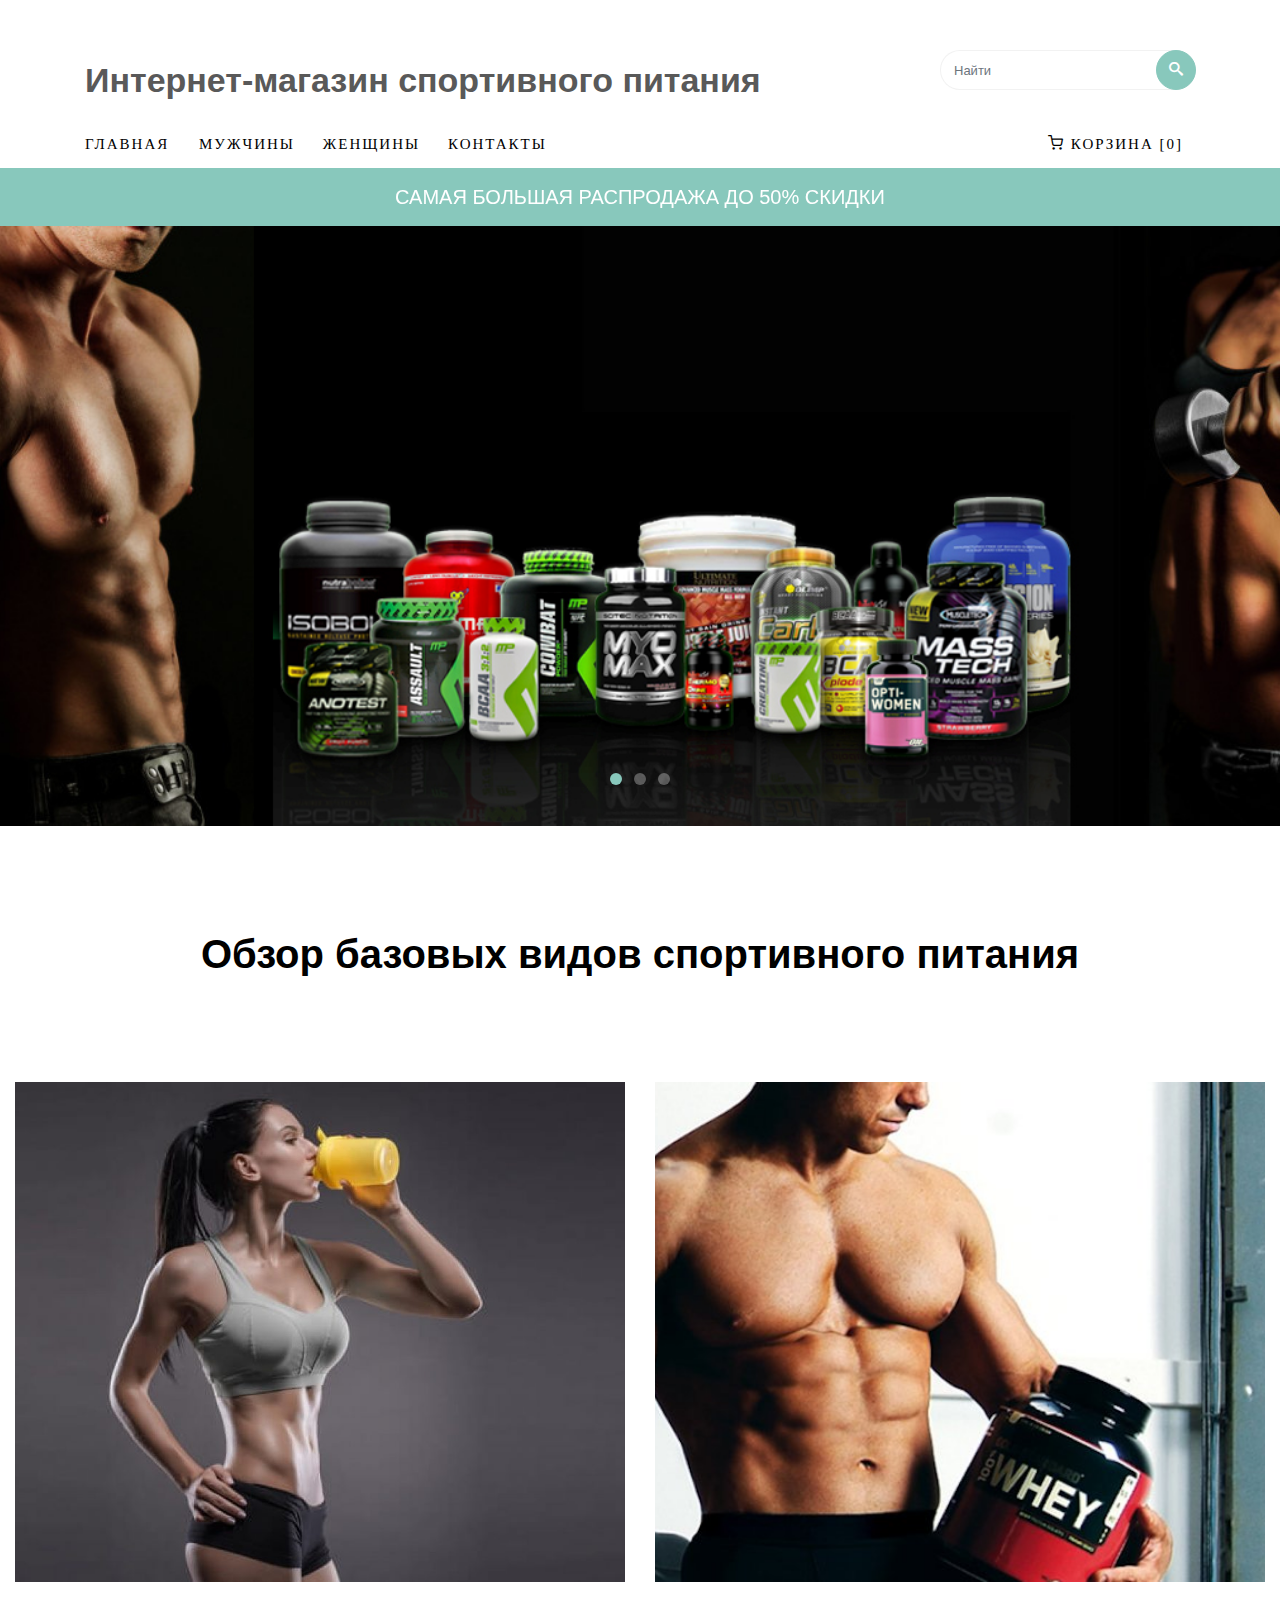
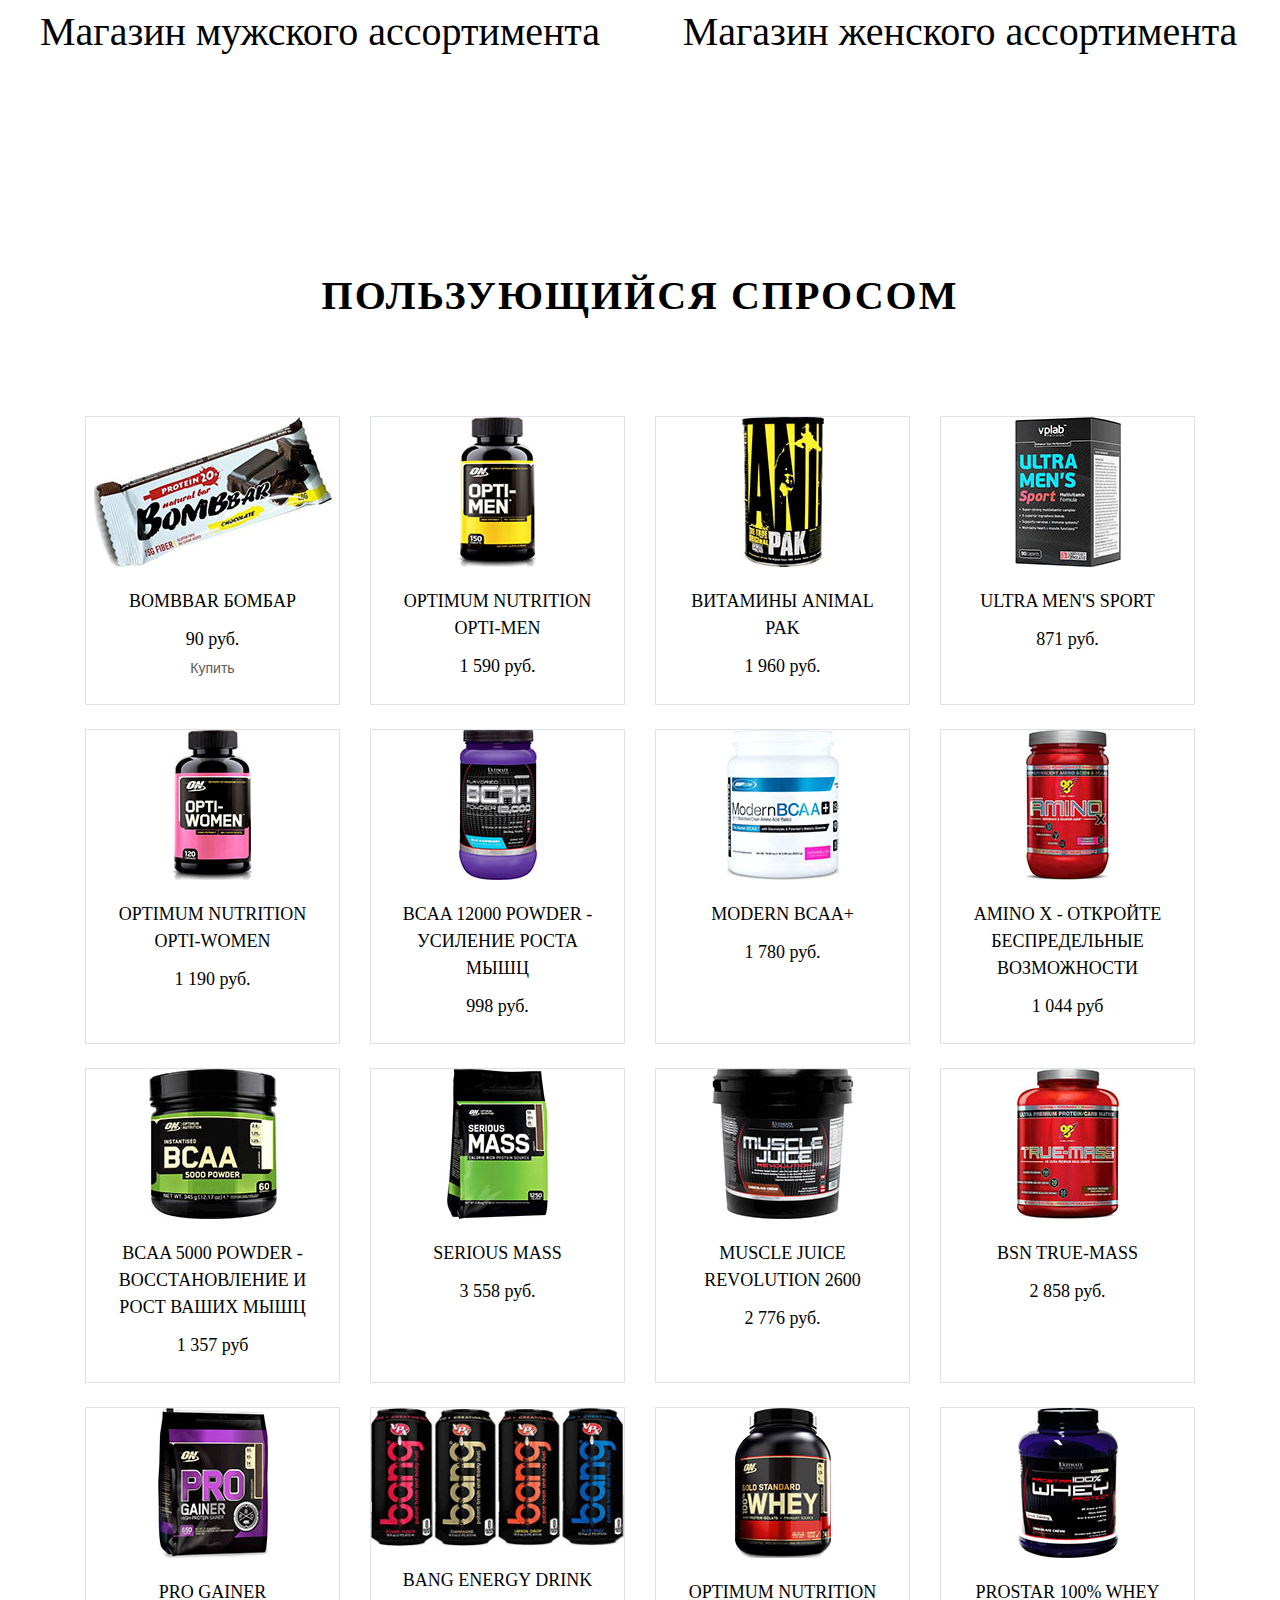
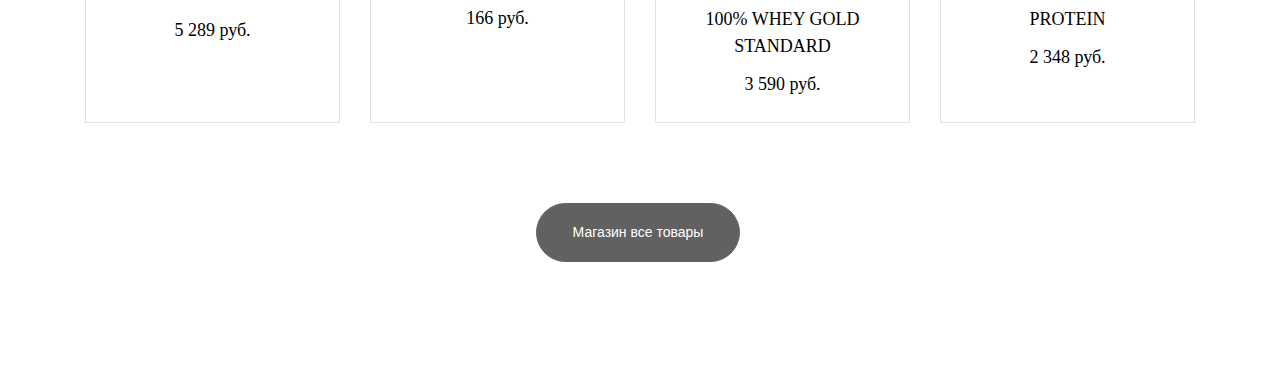
==== index.html @ 74a3503a "update2" ====
<!DOCTYPE HTML>
<html>
	<head>
	<title>Интернет-магазин спортивного питания</title>
   <meta charset="utf-8">
   <meta name="viewport" content="width=device-width, initial-scale=1, shrink-to-fit=no">
<link href="https://fonts.googleapis.com/css?family=Ubuntu:400,700&subset=latin,cyrillic-ext" rel="stylesheet" type="text/css">
	
	<!-- Animate.css -->
	<link rel="stylesheet" href="css/animate.css">
	<!-- Icomoon Icon Fonts-->
	<link rel="stylesheet" href="css/icomoon.css">
	<!-- Ion Icon Fonts-->
	<link rel="stylesheet" href="css/ionicons.min.css">
	<!-- Bootstrap  -->
	<link rel="stylesheet" href="css/bootstrap.min.css">

	<!-- Magnific Popup -->
	<link rel="stylesheet" href="css/magnific-popup.css">

	<!-- Flexslider  -->
	<link rel="stylesheet" href="css/flexslider.css">

	<!-- Owl Carousel -->
	<link rel="stylesheet" href="css/owl.carousel.min.css">
	<link rel="stylesheet" href="css/owl.theme.default.min.css">
	
	<!-- Date Picker -->
	<link rel="stylesheet" href="css/bootstrap-datepicker.css">
	<!-- Flaticons  -->
	<link rel="stylesheet" href="fonts/flaticon/font/flaticon.css">

	<!-- Theme style  -->
	<link rel="stylesheet" href="css/style.css">

	</head>
	<body>
	




	
	<div class="colorlib-loader"></div>

	<div id="page">
		<nav class="colorlib-nav" role="navigation">
			<div class="top-menu">
				<div class="container">
					<div class="row">
						<div class="col-sm-7 col-md-9">
							<div id="colorlib-logo"><a href="index.html">Интернет-магазин спортивного питания</a></div>
						</div>
						<div class="col-sm-5 col-md-3">
			            <form action="#" class="search-wrap">
			               <div class="form-group">
			                  <input type="search" class="form-control search" placeholder="Найти">
			                  <button class="btn btn-primary submit-search text-center" type="submit"><i class="icon-search"></i></button>
			               </div>
			            </form>
			         </div>
		         </div>
					<div class="row">
						<div class="col-sm-12 text-left menu-1">
							<ul>
								<li class="active">
								<li class="has-dropdown">
									
									<a href="index.html">Главная</a>
									<ul class="dropdown">
										<li><a href="product-detail.html">Деталь продукта</a></li>
										<li><a href="cart.html">Корзина</a></li>
										<li><a href="checkout.html">Оформить покупку</a></li>
										<li><a href="order-complete.html">Полный заказ</a></li>
										<li><a href="add-to-wishlist.html">Список желаний</a></li>
									</ul>
								</li>
								<li><a href="men.html">Мужчины</a></li>
								<li><a href="women.html">Женщины</a></li>
								<li><a href="contact.html">Контакты</a></li>
								<li class="cart"><a href="cart.html"><i class="icon-shopping-cart"></i> Корзина [0]</a></li>
							</ul>
						</div>
					</div>
				</div>
			</div>
			<div class="sale">
				<div class="container">
					<div class="row">
						<div class="col-sm-8 offset-sm-2 text-center">
							<div class="row">
								<div class="owl-carousel2">
									<div class="item">
										<div class="col">
											<h3><a href="#">Самая большая распродажа до 50% скидки</a></h3>
										</div>
									</div>
									<div class="item">
										<div class="col">
											<h3><a href="#">На брэндовые товары 30% скидки</a></h3>
										</div>
									</div>
								</div>
							</div>
						</div>
					</div>
				</div>
			</div>
		</nav>
		<aside id="colorlib-hero">
			<div class="flexslider">
				<ul class="slides">
			   	<li style="background-image: url(photo/3.jpg);">
			   		<div class="overlay"></div>
			   		<div class="container-fluid">
			   			<div class="row">
				   			<div class="col-sm-6 offset-sm-3 text-center slider-text">
				   				<div class="slider-text-inner">
				   					<div class="desc">
					   					<h1 class="head-1">ДЛЯ МУЖЧИН</h1>
					   					<h2 class="head-2">Протеины</h2>
					   					<h2 class="head-3"></h2>
					   					<p class="category"><span></span></p>
					   					<p><a href="#" class="btn btn-primary">Магазин питания</a></p>
				   					</div>
				   				</div>
				   			</div>
				   		</div>
			   		</div>
			   	</li>
			   	<li style="background-image: url(photo/4.jpg);">
			   		<div class="overlay"></div>
			   		<div class="container-fluid">
			   			<div class="row">
				   			<div class="col-sm-6 offset-sm-3 text-center slider-text">
				   				<div class="slider-text-inner">
				   					<div class="desc">
					   					<h1 class="head-1">Огромная</h1>
					   					<h2 class="head-2">Распродажа</h2>
					   					<h2 class="head-3"><strong class="font-weight-bold">50%</strong> Скидка</h2>
					   					<p class="category"><span>Большая распродажа</span></p>
					   					<p><a href="#" class="btn btn-primary">Магазин питания</a></p>
				   					</div>
				   				</div>
				   			</div>
				   		</div>
			   		</div>
			   	</li>
			   	<li style="background-image: url(photo/5.jpg);">
			   		<div class="overlay"></div>
			   		<div class="container-fluid">
			   			<div class="row">
				   			<div class="col-sm-6 offset-sm-3 text-center slider-text">
				   				<div class="slider-text-inner">
				   					<div class="desc">
					   					<h1 class="head-1">Новое</h1>
					   					<h2 class="head-2">Прибытие</h2>
					   					<h2 class="head-3">До <strong class="font-weight-bold">30%</strong> Скидка</h2>
					   					<p class="category"><span>Новые протеины для мужчин</span></p>
					   					<p><a href="#" class="btn btn-primary">Магазин питания</a></p>
				   					</div>
				   				</div>
				   			</div>
				   		</div>
			   		</div>
			   	</li>
			  	</ul>
		  	</div>
		</aside>
		<div class="colorlib-intro">
			<div class="container">
				<div class="row">
					<div class="col-sm-12 text-center">
						<h2 class="intro">Обзор базовых видов спортивного питания</h2>
					</div>
				</div>
			</div>
		</div>
		<div class="colorlib-product">
			<div class="container-fluid">
				<div class="row">
					<div class="col-sm-6 text-center">
						<div class="featured">
							<a href="#" class="featured-img" style="background-image: url(photo/6.jpg);"></a>
							<div class="desc">
								<h2><a href="#">Магазин мужского ассортимента</a></h2>
							</div>
						</div>
					</div>
					<div class="col-sm-6 text-center">
						<div class="featured">
							<a href="#" class="featured-img" style="background-image: url(photo/7.jpg);"></a>
							<div class="desc">
								<h2><a href="#">Магазин женского ассортимента</a></h2>
							</div>
						</div>
					</div>
				</div>
			</div>
		</div>

		<div class="colorlib-product">
			<div class="container">
				<div class="row">
					<div class="col-sm-8 offset-sm-2 text-center colorlib-heading">
						<h2>Пользующийся спросом</h2>
					</div>
				</div>
				<div class="row row-pb-md">
					<div class="col-lg-3 mb-4 text-center">
						<div class="product-entry border">
							<a href="#" class="prod-img">
								<img src="photo/8.jpg" class="img-fluid" alt="Free html5 bootstrap 4 template">
							</a>
							<div class="desc">
								
								<h2><a href="#">Bombbar Бомбар</a></h2>
								<span class="price">90 руб.</span>
								<a class="btn-ens-action btn-ens-style" data-rel="e3fc576f121765">Купить</a>
							</div>
						</div>
					</div>
					<div class="col-lg-3 mb-4 text-center">
						<div class="product-entry border">
							<a href="#" class="prod-img">
								<img src="photo/9.jpg" class="img-fluid" alt="Free html5 bootstrap 4 template">
							</a>
							<div class="desc">
								<h2><a href="#">Optimum Nutrition Opti-Men</a></h2>
								<span class="price">1 590 руб.</span>
							</div>
						</div>
					</div>
					<div class="col-lg-3 mb-4 text-center">
						<div class="product-entry border">
							<a href="#" class="prod-img">
								<img src="photo/10.jpg" class="img-fluid" alt="Free html5 bootstrap 4 template">
							</a>
							<div class="desc">
								<h2><a href="#">Витамины Animal Pak</a></h2>
								<span class="price"> 1 960 руб.</span>
							</div>
						</div>
					</div>
					<div class="col-lg-3 mb-4 text-center">
						<div class="product-entry border">
							<a href="#" class="prod-img">
								<img src="photo/11.jpg" class="img-fluid" alt="Free html5 bootstrap 4 template">
							</a>
							<div class="desc">
								<h2><a href="#">Ultra Men's Sport</a></h2>
								<span class="price"> 871 руб.</span>
							</div>
						</div>
					</div>
					<div class="w-100"></div>
					<div class="col-lg-3 mb-4 text-center">
						<div class="product-entry border">
							<a href="#" class="prod-img">
								<img src="photo/12.jpg" class="img-fluid" alt="Free html5 bootstrap 4 template">
							</a>
							<div class="desc">
								<h2><a href="#">Optimum Nutrition Opti-Women</a></h2>
								<span class="price">1 190 руб.</span>
							</div>
						</div>
					</div>
					<div class="col-lg-3 mb-4 text-center">
						<div class="product-entry border">
							<a href="#" class="prod-img">
								<img src="photo/13.jpg" class="img-fluid" alt="Free html5 bootstrap 4 template">
							</a>
							<div class="desc">
								<h2><a href="#">BCAA 12000 Powder - усиление роста мышц</a></h2>
								<span class="price">998 руб.</span>
							</div>
						</div>
					</div>
					<div class="col-lg-3 mb-4 text-center">
						<div class="product-entry border">
							<a href="#" class="prod-img">
								<img src="photo/14.jpg" class="img-fluid" alt="Free html5 bootstrap 4 template">
							</a>
							<div class="desc">
								<h2><a href="#">Modern BCAA+</a></h2>
								<span class="price">1 780 руб.</span>
							</div>
						</div>
					</div>
					<div class="col-lg-3 mb-4 text-center">
						<div class="product-entry border">
							<a href="#" class="prod-img">
								<img src="photo/15.jpg" class="img-fluid" alt="Free html5 bootstrap 4 template">
							</a>
							<div class="desc">
								<h2><a href="#">Amino X - откройте беспредельные возможности</a></h2>
								<span class="price">1 044 руб</span>
							</div>
						</div>
					</div>
					<div class="w-100"></div>
					<div class="col-lg-3 mb-4 text-center">
						<div class="product-entry border">
							<a href="#" class="prod-img">
								<img src="photo/16.jpg" class="img-fluid" alt="Free html5 bootstrap 4 template">
							</a>
							<div class="desc">
								<h2><a href="#">BCAA 5000 Powder - восстановление и рост ваших мышц</a></h2>
								<span class="price">1 357 руб</span>
							</div>
						</div>
					</div>
					<div class="col-lg-3 mb-4 text-center">
						<div class="product-entry border">
							<a href="#" class="prod-img">
								<img src="photo/17.jpg" class="img-fluid" alt="Free html5 bootstrap 4 template">
							</a>
							<div class="desc">
								<h2><a href="#">Serious Mass</a></h2>
								<span class="price">3 558 руб.</span>
							</div>
						</div>
					</div>
					<div class="col-lg-3 mb-4 text-center">
						<div class="product-entry border">
							<a href="#" class="prod-img">
								<img src="photo/18.jpg" class="img-fluid" alt="Free html5 bootstrap 4 template">
							</a>
							<div class="desc">
								<h2><a href="#">Muscle Juice Revolution 2600</a></h2>
								<span class="price">2 776 руб.</span>
							</div>
						</div>
					</div>
					<div class="col-lg-3 mb-4 text-center">
						<div class="product-entry border">
							<a href="#" class="prod-img">
								<img src="photo/19.jpg" class="img-fluid" alt="Free html5 bootstrap 4 template">
							</a>
							<div class="desc">
								<h2><a href="#">BSN True-Mass</a></h2>
								<span class="price">2 858 руб.</span>
							</div>
						</div>
					</div>
					<div class="w-100"></div>
					<div class="col-lg-3 mb-4 text-center">
						<div class="product-entry border">
							<a href="#" class="prod-img">
								<img src="photo/20.jpg" class="img-fluid" alt="Free html5 bootstrap 4 template">
							</a>
							<div class="desc">
								<h2><a href="#">Pro Gainer</a></h2>
								<span class="price">5 289 руб.</span>
							</div>
						</div>
					</div>
					<div class="col-lg-3 mb-4 text-center">
						<div class="product-entry border">
							<a href="#" class="prod-img">
								<img src="photo/21.jpg" class="img-fluid" alt="Free html5 bootstrap 4 template">
							</a>
							<div class="desc">
								<h2><a href="#">Bang Energy Drink</a></h2>
								<span class="price">166 руб.</span>
							</div>
						</div>
					</div>
					<div class="col-lg-3 mb-4 text-center">
						<div class="product-entry border">
							<a href="#" class="prod-img">
								<img src="photo/22.jpg" class="img-fluid" alt="Free html5 bootstrap 4 template">
							</a>
							<div class="desc">
								<h2><a href="#">Optimum Nutrition 100% Whey Gold Standard</a></h2>
								<span class="price">3 590 руб.</span>
							</div>
						</div>
					</div>
					<div class="col-lg-3 mb-4 text-center">
						<div class="product-entry border">
							<a href="#" class="prod-img">
								<img src="photo/23.jpg" class="img-fluid" alt="Free html5 bootstrap 4 template">
							</a>
							<div class="desc">
								<h2><a href="#">Prostar 100% Whey Protein</a></h2>
								<span class="price">2 348 руб.</span>
							</div>
						</div>
					</div>
				</div>
				<div class="row">
					<div class="col-md-12 text-center">
						<p><a href="#" class="btn btn-primary btn-lg">Магазин все товары</a></p>
					</div>
				</div>
			</div>
		</div>

	</div>

	<div class="gototop js-top">
		<a href="#" class="js-gotop"><i class="ion-ios-arrow-up"></i></a>
	</div>
		

					<script src="https://code.jquery.com/jquery-1.11.3.min.js"></script>
					<script defer src="https://lk.easynetshop.ru/frontend/v5/ens-e3fc576f.js"></script>
					<link href="https://lk.easynetshop.ru/frontend/v5/ens-e3fc576f.css" rel="stylesheet">	
	
	<!-- jQuery -->
	<script src="js/jquery.min.js"></script>
   <!-- popper -->
   <script src="js/popper.min.js"></script>
   <!-- bootstrap 4.1 -->
   <script src="js/bootstrap.min.js"></script>
   <!-- jQuery easing -->
   <script src="js/jquery.easing.1.3.js"></script>
	<!-- Waypoints -->
	<script src="js/jquery.waypoints.min.js"></script>
	<!-- Flexslider -->
	<script src="js/jquery.flexslider-min.js"></script>
	<!-- Owl carousel -->
	<script src="js/owl.carousel.min.js"></script>
	<!-- Magnific Popup -->
	<script src="js/jquery.magnific-popup.min.js"></script>
	<script src="js/magnific-popup-options.js"></script>
	<!-- Date Picker -->
	<script src="js/bootstrap-datepicker.js"></script>
	<!-- Stellar Parallax -->
	<script src="js/jquery.stellar.min.js"></script>
	<!-- Main -->
	<script src="js/main.js"></script>

	</body>
</html>
---- css/icomoon.css ----
@font-face {
  font-family: 'icomoon';
  src:  url('fonts/icomoon.eot?tmere9');
  src:  url('fonts/icomoon.eot?tmere9#iefix') format('embedded-opentype'),
    url('fonts/icomoon.ttf?tmere9') format('truetype'),
    url('fonts/icomoon.woff?tmere9') format('woff'),
    url('fonts/icomoon.svg?tmere9#icomoon') format('svg');
  font-weight: normal;
  font-style: normal;
}

[class^="icon-"], [class*=" icon-"] {
  /* use !important to prevent issues with browser extensions that change fonts */
  font-family: 'icomoon' !important;
  speak: none;
  font-style: normal;
  font-weight: normal;
  font-variant: normal;
  text-transform: none;
  line-height: 1;

  /* Better Font Rendering =========== */
  -webkit-font-smoothing: antialiased;
  -moz-osx-font-smoothing: grayscale;
}

.icon-activity:before {
  content: "\e900";
}
.icon-airplay:before {
  content: "\e901";
}
.icon-alert-circle:before {
  content: "\e902";
}
.icon-alert-octagon:before {
  content: "\e903";
}
.icon-alert-triangle:before {
  content: "\e904";
}
.icon-align-center:before {
  content: "\e905";
}
.icon-align-justify:before {
  content: "\e906";
}
.icon-align-left:before {
  content: "\e907";
}
.icon-align-right:before {
  content: "\e908";
}
.icon-anchor:before {
  content: "\e909";
}
.icon-aperture:before {
  content: "\e90a";
}
.icon-arrow-down3:before {
  content: "\e90b";
}
.icon-arrow-down-circle:before {
  content: "\e90c";
}
.icon-arrow-down-left3:before {
  content: "\e90d";
}
.icon-arrow-down-right3:before {
  content: "\e90e";
}
.icon-arrow-left3:before {
  content: "\e90f";
}
.icon-arrow-left-circle:before {
  content: "\e910";
}
.icon-arrow-right3:before {
  content: "\e911";
}
.icon-arrow-right-circle:before {
  content: "\e912";
}
.icon-arrow-up3:before {
  content: "\e913";
}
.icon-arrow-up-circle:before {
  content: "\e914";
}
.icon-arrow-up-left3:before {
  content: "\e915";
}
.icon-arrow-up-right3:before {
  content: "\e916";
}
.icon-at-sign:before {
  content: "\e917";
}
.icon-award:before {
  content: "\e918";
}
.icon-bar-chart:before {
  content: "\e919";
}
.icon-bar-chart-2:before {
  content: "\e91a";
}
.icon-battery:before {
  content: "\e91b";
}
.icon-battery-charging:before {
  content: "\e91c";
}
.icon-bell2:before {
  content: "\e91d";
}
.icon-bell-off:before {
  content: "\e91e";
}
.icon-bluetooth:before {
  content: "\e91f";
}
.icon-bold2:before {
  content: "\e920";
}
.icon-book2:before {
  content: "\e921";
}
.icon-book-open:before {
  content: "\e922";
}
.icon-bookmark2:before {
  content: "\e923";
}
.icon-box:before {
  content: "\e924";
}
.icon-briefcase2:before {
  content: "\e925";
}
.icon-calendar2:before {
  content: "\e926";
}
.icon-camera2:before {
  content: "\e927";
}
.icon-camera-off:before {
  content: "\e928";
}
.icon-cast:before {
  content: "\e929";
}
.icon-check:before {
  content: "\e92a";
}
.icon-check-circle:before {
  content: "\e92b";
}
.icon-check-square:before {
  content: "\e92c";
}
.icon-chevron-down:before {
  content: "\e92d";
}
.icon-chevron-left:before {
  content: "\e92e";
}
.icon-chevron-right:before {
  content: "\e92f";
}
.icon-chevron-up:before {
  content: "\e930";
}
.icon-chevrons-down:before {
  content: "\e931";
}
.icon-chevrons-left:before {
  content: "\e932";
}
.icon-chevrons-right:before {
  content: "\e933";
}
.icon-chevrons-up:before {
  content: "\e934";
}
.icon-chrome2:before {
  content: "\e935";
}
.icon-circle:before {
  content: "\e936";
}
.icon-clipboard2:before {
  content: "\e937";
}
.icon-clock3:before {
  content: "\e938";
}
.icon-cloud2:before {
  content: "\e939";
}
.icon-cloud-drizzle:before {
  content: "\e93a";
}
.icon-cloud-lightning:before {
  content: "\e93b";
}
.icon-cloud-off:before {
  content: "\e93c";
}
.icon-cloud-rain:before {
  content: "\e93d";
}
.icon-cloud-snow:before {
  content: "\e93e";
}
.icon-code:before {
  content: "\e93f";
}
.icon-codepen2:before {
  content: "\e940";
}
.icon-command2:before {
  content: "\e941";
}
.icon-compass3:before {
  content: "\e942";
}
.icon-copy2:before {
  content: "\e943";
}
.icon-corner-down-left:before {
  content: "\e944";
}
.icon-corner-down-right:before {
  content: "\e945";
}
.icon-corner-left-down:before {
  content: "\e946";
}
.icon-corner-left-up:before {
  content: "\e947";
}
.icon-corner-right-down:before {
  content: "\e948";
}
.icon-corner-right-up:before {
  content: "\e949";
}
.icon-corner-up-left:before {
  content: "\e94a";
}
.icon-corner-up-right:before {
  content: "\e94b";
}
.icon-cpu:before {
  content: "\e94c";
}
.icon-credit-card2:before {
  content: "\e94d";
}
.icon-crop2:before {
  content: "\e94e";
}
.icon-crosshair:before {
  content: "\e94f";
}
.icon-database2:before {
  content: "\e950";
}
.icon-delete:before {
  content: "\e951";
}
.icon-disc:before {
  content: "\e952";
}
.icon-dollar-sign:before {
  content: "\e953";
}
.icon-download4:before {
  content: "\e954";
}
.icon-download-cloud:before {
  content: "\e955";
}
.icon-droplet2:before {
  content: "\e956";
}
.icon-edit:before {
  content: "\e957";
}
.icon-edit-2:before {
  content: "\e958";
}
.icon-edit-3:before {
  content: "\e959";
}
.icon-external-link:before {
  content: "\e95a";
}
.icon-eye2:before {
  content: "\e95b";
}
.icon-eye-off:before {
  content: "\e95c";
}
.icon-facebook3:before {
  content: "\e95d";
}
.icon-fast-forward:before {
  content: "\e95e";
}
.icon-feather:before {
  content: "\e95f";
}
.icon-file:before {
  content: "\e960";
}
.icon-file-minus:before {
  content: "\e961";
}
.icon-file-plus:before {
  content: "\e962";
}
.icon-file-text3:before {
  content: "\e963";
}
.icon-film2:before {
  content: "\e964";
}
.icon-filter2:before {
  content: "\e965";
}
.icon-flag2:before {
  content: "\e966";
}
.icon-folder2:before {
  content: "\e967";
}
.icon-folder-minus2:before {
  content: "\e968";
}
.icon-folder-plus2:before {
  content: "\e969";
}
.icon-git-branch:before {
  content: "\e96a";
}
.icon-git-commit:before {
  content: "\e96b";
}
.icon-git-merge:before {
  content: "\e96c";
}
.icon-git-pull-request:before {
  content: "\e96d";
}
.icon-github2:before {
  content: "\e96e";
}
.icon-gitlab:before {
  content: "\e96f";
}
.icon-globe:before {
  content: "\e970";
}
.icon-grid:before {
  content: "\e971";
}
.icon-hard-drive:before {
  content: "\e972";
}
.icon-hash:before {
  content: "\e973";
}
.icon-headphones2:before {
  content: "\e974";
}
.icon-heart2:before {
  content: "\e975";
}
.icon-help-circle:before {
  content: "\e976";
}
.icon-home4:before {
  content: "\e977";
}
.icon-image2:before {
  content: "\e978";
}
.icon-inbox:before {
  content: "\e979";
}
.icon-info2:before {
  content: "\e97a";
}
.icon-instagram2:before {
  content: "\e97b";
}
.icon-italic2:before {
  content: "\e97c";
}
.icon-layers:before {
  content: "\e97d";
}
.icon-layout:before {
  content: "\e97e";
}
.icon-life-buoy:before {
  content: "\e97f";
}
.icon-link2:before {
  content: "\e980";
}
.icon-link-2:before {
  content: "\e981";
}
.icon-linkedin3:before {
  content: "\e982";
}
.icon-list3:before {
  content: "\e983";
}
.icon-loader:before {
  content: "\e984";
}
.icon-lock2:before {
  content: "\e985";
}
.icon-log-in:before {
  content: "\e986";
}
.icon-log-out:before {
  content: "\e987";
}
.icon-mail5:before {
  content: "\e988";
}
.icon-map3:before {
  content: "\e989";
}
.icon-map-pin:before {
  content: "\e98a";
}
.icon-maximize:before {
  content: "\e98b";
}
.icon-maximize-2:before {
  content: "\e98c";
}
.icon-menu5:before {
  content: "\e98d";
}
.icon-message-circle:before {
  content: "\e98e";
}
.icon-message-square:before {
  content: "\e98f";
}
.icon-mic2:before {
  content: "\e990";
}
.icon-mic-off:before {
  content: "\e991";
}
.icon-minimize:before {
  content: "\e992";
}
.icon-minimize-2:before {
  content: "\e993";
}
.icon-minus2:before {
  content: "\e994";
}
.icon-minus-circle:before {
  content: "\e995";
}
.icon-minus-square:before {
  content: "\e996";
}
.icon-monitor:before {
  content: "\e997";
}
.icon-moon:before {
  content: "\e998";
}
.icon-more-horizontal:before {
  content: "\e999";
}
.icon-more-vertical:before {
  content: "\e99a";
}
.icon-move:before {
  content: "\e99b";
}
.icon-music2:before {
  content: "\e99c";
}
.icon-navigation:before {
  content: "\e99d";
}
.icon-navigation-2:before {
  content: "\e99e";
}
.icon-octagon:before {
  content: "\e99f";
}
.icon-package:before {
  content: "\e9a0";
}
.icon-paperclip:before {
  content: "\e9a1";
}
.icon-pause3:before {
  content: "\e9a2";
}
.icon-pause-circle:before {
  content: "\e9a3";
}
.icon-percent:before {
  content: "\e9a4";
}
.icon-phone2:before {
  content: "\e9a5";
}
.icon-phone-call:before {
  content: "\e9a6";
}
.icon-phone-forwarded:before {
  content: "\e9a7";
}
.icon-phone-incoming:before {
  content: "\e9a8";
}
.icon-phone-missed:before {
  content: "\e9a9";
}
.icon-phone-off:before {
  content: "\e9aa";
}
.icon-phone-outgoing:before {
  content: "\e9ab";
}
.icon-pie-chart2:before {
  content: "\e9ac";
}
.icon-play4:before {
  content: "\e9ad";
}
.icon-play-circle:before {
  content: "\e9ae";
}
.icon-plus2:before {
  content: "\e9af";
}
.icon-plus-circle:before {
  content: "\e9b0";
}
.icon-plus-square:before {
  content: "\e9b1";
}
.icon-pocket:before {
  content: "\e9b2";
}
.icon-power2:before {
  content: "\e9b3";
}
.icon-printer2:before {
  content: "\e9b4";
}
.icon-radio:before {
  content: "\e9b5";
}
.icon-refresh-ccw:before {
  content: "\e9b6";
}
.icon-refresh-cw:before {
  content: "\e9b7";
}
.icon-repeat:before {
  content: "\e9b8";
}
.icon-rewind:before {
  content: "\e9b9";
}
.icon-rotate-ccw:before {
  content: "\e9ba";
}
.icon-rotate-cw:before {
  content: "\e9bb";
}
.icon-rss3:before {
  content: "\e9bc";
}
.icon-save:before {
  content: "\e9bd";
}
.icon-scissors2:before {
  content: "\e9be";
}
.icon-search2:before {
  content: "\e9bf";
}
.icon-send:before {
  content: "\e9c0";
}
.icon-server:before {
  content: "\e9c1";
}
.icon-settings:before {
  content: "\e9c2";
}
.icon-share3:before {
  content: "\e9c3";
}
.icon-share-2:before {
  content: "\e9c4";
}
.icon-shield2:before {
  content: "\e9c5";
}
.icon-shield-off:before {
  content: "\e9c6";
}
.icon-shopping-bag:before {
  content: "\e9c7";
}
.icon-shopping-cart:before {
  content: "\e9c8";
}
.icon-shuffle2:before {
  content: "\e9c9";
}
.icon-sidebar:before {
  content: "\e9ca";
}
.icon-skip-back:before {
  content: "\e9cb";
}
.icon-skip-forward:before {
  content: "\e9cc";
}
.icon-slack:before {
  content: "\e9cd";
}
.icon-slash:before {
  content: "\e9ce";
}
.icon-sliders:before {
  content: "\e9cf";
}
.icon-smartphone:before {
  content: "\e9d0";
}
.icon-speaker:before {
  content: "\e9d1";
}
.icon-square:before {
  content: "\e9d2";
}
.icon-star:before {
  content: "\e9d3";
}
.icon-stop-circle:before {
  content: "\e9d4";
}
.icon-sun2:before {
  content: "\e9d5";
}
.icon-sunrise:before {
  content: "\e9d6";
}
.icon-sunset:before {
  content: "\e9d7";
}
.icon-tablet2:before {
  content: "\e9d8";
}
.icon-tag:before {
  content: "\e9d9";
}
.icon-target2:before {
  content: "\e9da";
}
.icon-terminal2:before {
  content: "\e9db";
}
.icon-thermometer:before {
  content: "\e9dc";
}
.icon-thumbs-down:before {
  content: "\e9dd";
}
.icon-thumbs-up:before {
  content: "\e9de";
}
.icon-toggle-left:before {
  content: "\e9df";
}
.icon-toggle-right:before {
  content: "\e9e0";
}
.icon-trash:before {
  content: "\e9e1";
}
.icon-trash-2:before {
  content: "\e9e2";
}
.icon-trending-down:before {
  content: "\e9e3";
}
.icon-trending-up:before {
  content: "\e9e4";
}
.icon-triangle:before {
  content: "\e9e5";
}
.icon-truck2:before {
  content: "\e9e6";
}
.icon-tv2:before {
  content: "\e9e7";
}
.icon-twitter2:before {
  content: "\e9e8";
}
.icon-type:before {
  content: "\e9e9";
}
.icon-umbrella:before {
  content: "\e9ea";
}
.icon-underline2:before {
  content: "\e9eb";
}
.icon-unlock:before {
  content: "\e9ec";
}
.icon-upload4:before {
  content: "\e9ed";
}
.icon-upload-cloud:before {
  content: "\e9ee";
}
.icon-user2:before {
  content: "\e9ef";
}
.icon-user-check2:before {
  content: "\e9f0";
}
.icon-user-minus2:before {
  content: "\e9f1";
}
.icon-user-plus2:before {
  content: "\e9f2";
}
.icon-user-x:before {
  content: "\e9f3";
}
.icon-users2:before {
  content: "\e9f4";
}
.icon-video:before {
  content: "\e9f5";
}
.icon-video-off:before {
  content: "\e9f6";
}
.icon-voicemail:before {
  content: "\e9f7";
}
.icon-volume:before {
  content: "\e9f8";
}
.icon-volume-1:before {
  content: "\e9f9";
}
.icon-volume-2:before {
  content: "\e9fa";
}
.icon-volume-x:before {
  content: "\e9fb";
}
.icon-watch:before {
  content: "\e9fc";
}
.icon-wifi:before {
  content: "\e9fd";
}
.icon-wifi-off:before {
  content: "\e9fe";
}
.icon-wind:before {
  content: "\e9ff";
}
.icon-x:before {
  content: "\ea00";
}
.icon-x-circle:before {
  content: "\ea01";
}
.icon-x-square:before {
  content: "\ea02";
}
.icon-zap:before {
  content: "\ea03";
}
.icon-zap-off:before {
  content: "\ea04";
}
.icon-zoom-in2:before {
  content: "\ea05";
}
.icon-zoom-out2:before {
  content: "\ea06";
}
.icon-times:before {
  content: "\ea07";
}
.icon-tick:before {
  content: "\ea08";
}
.icon-plus3:before {
  content: "\ea09";
}
.icon-minus3:before {
  content: "\ea0a";
}
.icon-equals:before {
  content: "\ea0b";
}
.icon-divide:before {
  content: "\ea0c";
}
.icon-chevron-right2:before {
  content: "\ea0d";
}
.icon-chevron-left2:before {
  content: "\ea0e";
}
.icon-arrow-right-thick:before {
  content: "\ea0f";
}
.icon-arrow-left-thick:before {
  content: "\ea10";
}
.icon-th-small:before {
  content: "\ea11";
}
.icon-th-menu:before {
  content: "\ea12";
}
.icon-th-list:before {
  content: "\ea13";
}
.icon-th-large:before {
  content: "\ea14";
}
.icon-home5:before {
  content: "\ea15";
}
.icon-arrow-forward:before {
  content: "\ea16";
}
.icon-arrow-back:before {
  content: "\ea17";
}
.icon-rss4:before {
  content: "\ea18";
}
.icon-location3:before {
  content: "\ea19";
}
.icon-link3:before {
  content: "\ea1a";
}
.icon-image3:before {
  content: "\ea1b";
}
.icon-arrow-up-thick:before {
  content: "\ea1c";
}
.icon-arrow-down-thick:before {
  content: "\ea1d";
}
.icon-starburst:before {
  content: "\ea1e";
}
.icon-starburst-outline:before {
  content: "\ea1f";
}
.icon-star2:before {
  content: "\ea20";
}
.icon-flow-children:before {
  content: "\ea21";
}
.icon-export:before {
  content: "\ea22";
}
.icon-delete2:before {
  content: "\ea23";
}
.icon-delete-outline:before {
  content: "\ea24";
}
.icon-cloud-storage:before {
  content: "\ea25";
}
.icon-wi-fi:before {
  content: "\ea26";
}
.icon-heart3:before {
  content: "\ea27";
}
.icon-flash:before {
  content: "\ea28";
}
.icon-cancel:before {
  content: "\ea29";
}
.icon-backspace:before {
  content: "\ea2a";
}
.icon-attachment2:before {
  content: "\ea2b";
}
.icon-arrow-move:before {
  content: "\ea2c";
}
.icon-warning2:before {
  content: "\ea2d";
}
.icon-user3:before {
  content: "\ea2e";
}
.icon-radar:before {
  content: "\ea2f";
}
.icon-lock-open:before {
  content: "\ea30";
}
.icon-lock-closed:before {
  content: "\ea31";
}
.icon-location-arrow:before {
  content: "\ea32";
}
.icon-info3:before {
  content: "\ea33";
}
.icon-user-delete:before {
  content: "\ea34";
}
.icon-user-add:before {
  content: "\ea35";
}
.icon-media-pause:before {
  content: "\ea36";
}
.icon-group:before {
  content: "\ea37";
}
.icon-chart-pie:before {
  content: "\ea38";
}
.icon-chart-line:before {
  content: "\ea39";
}
.icon-chart-bar:before {
  content: "\ea3a";
}
.icon-chart-area:before {
  content: "\ea3b";
}
.icon-video2:before {
  content: "\ea3c";
}
.icon-point-of-interest:before {
  content: "\ea3d";
}
.icon-infinity:before {
  content: "\ea3e";
}
.icon-globe2:before {
  content: "\ea3f";
}
.icon-eye3:before {
  content: "\ea40";
}
.icon-cog2:before {
  content: "\ea41";
}
.icon-camera3:before {
  content: "\ea42";
}
.icon-upload5:before {
  content: "\ea43";
}
.icon-scissors3:before {
  content: "\ea44";
}
.icon-refresh:before {
  content: "\ea45";
}
.icon-pin:before {
  content: "\ea46";
}
.icon-key3:before {
  content: "\ea47";
}
.icon-info-large:before {
  content: "\ea48";
}
.icon-eject2:before {
  content: "\ea49";
}
.icon-download5:before {
  content: "\ea4a";
}
.icon-zoom:before {
  content: "\ea4b";
}
.icon-zoom-out3:before {
  content: "\ea4c";
}
.icon-zoom-in3:before {
  content: "\ea4d";
}
.icon-sort-numerically:before {
  content: "\ea4e";
}
.icon-sort-alphabetically:before {
  content: "\ea4f";
}
.icon-input-checked:before {
  content: "\ea50";
}
.icon-calender:before {
  content: "\ea51";
}
.icon-world:before {
  content: "\ea52";
}
.icon-notes:before {
  content: "\ea53";
}
.icon-code2:before {
  content: "\ea54";
}
.icon-arrow-sync:before {
  content: "\ea55";
}
.icon-arrow-shuffle:before {
  content: "\ea56";
}
.icon-arrow-repeat:before {
  content: "\ea57";
}
.icon-arrow-minimise:before {
  content: "\ea58";
}
.icon-arrow-maximise:before {
  content: "\ea59";
}
.icon-arrow-loop:before {
  content: "\ea5a";
}
.icon-anchor2:before {
  content: "\ea5b";
}
.icon-spanner:before {
  content: "\ea5c";
}
.icon-puzzle:before {
  content: "\ea5d";
}
.icon-power3:before {
  content: "\ea5e";
}
.icon-plane:before {
  content: "\ea5f";
}
.icon-pi:before {
  content: "\ea60";
}
.icon-phone3:before {
  content: "\ea61";
}
.icon-microphone:before {
  content: "\ea62";
}
.icon-media-rewind:before {
  content: "\ea63";
}
.icon-flag3:before {
  content: "\ea64";
}
.icon-adjust-brightness:before {
  content: "\ea65";
}
.icon-waves:before {
  content: "\ea66";
}
.icon-social-twitter:before {
  content: "\ea67";
}
.icon-social-facebook:before {
  content: "\ea68";
}
.icon-social-dribbble:before {
  content: "\ea69";
}
.icon-media-stop:before {
  content: "\ea6a";
}
.icon-media-record:before {
  content: "\ea6b";
}
.icon-media-play:before {
  content: "\ea6c";
}
.icon-media-fast-forward:before {
  content: "\ea6d";
}
.icon-media-eject:before {
  content: "\ea6e";
}
.icon-social-vimeo:before {
  content: "\ea6f";
}
.icon-social-tumbler:before {
  content: "\ea70";
}
.icon-social-skype:before {
  content: "\ea71";
}
.icon-social-pinterest:before {
  content: "\ea72";
}
.icon-social-linkedin:before {
  content: "\ea73";
}
.icon-social-last-fm:before {
  content: "\ea74";
}
.icon-social-github:before {
  content: "\ea75";
}
.icon-social-flickr:before {
  content: "\ea76";
}
.icon-at:before {
  content: "\ea77";
}
.icon-times-outline:before {
  content: "\ea78";
}
.icon-plus-outline:before {
  content: "\ea79";
}
.icon-minus-outline:before {
  content: "\ea7a";
}
.icon-tick-outline:before {
  content: "\ea7b";
}
.icon-th-large-outline:before {
  content: "\ea7c";
}
.icon-equals-outline:before {
  content: "\ea7d";
}
.icon-divide-outline:before {
  content: "\ea7e";
}
.icon-chevron-right-outline:before {
  content: "\ea7f";
}
.icon-chevron-left-outline:before {
  content: "\ea80";
}
.icon-arrow-right-outline:before {
  content: "\ea81";
}
.icon-arrow-left-outline:before {
  content: "\ea82";
}
.icon-th-small-outline:before {
  content: "\ea83";
}
.icon-th-menu-outline:before {
  content: "\ea84";
}
.icon-th-list-outline:before {
  content: "\ea85";
}
.icon-news:before {
  content: "\ea86";
}
.icon-home-outline:before {
  content: "\ea87";
}
.icon-arrow-up-outline:before {
  content: "\ea88";
}
.icon-arrow-forward-outline:before {
  content: "\ea89";
}
.icon-arrow-down-outline:before {
  content: "\ea8a";
}
.icon-arrow-back-outline:before {
  content: "\ea8b";
}
.icon-trash2:before {
  content: "\ea8c";
}
.icon-rss-outline:before {
  content: "\ea8d";
}
.icon-message:before {
  content: "\ea8e";
}
.icon-location-outline:before {
  content: "\ea8f";
}
.icon-link-outline:before {
  content: "\ea90";
}
.icon-image-outline:before {
  content: "\ea91";
}
.icon-export-outline:before {
  content: "\ea92";
}
.icon-cross2:before {
  content: "\ea93";
}
.icon-wi-fi-outline:before {
  content: "\ea94";
}
.icon-star-outline:before {
  content: "\ea95";
}
.icon-media-pause-outline:before {
  content: "\ea96";
}
.icon-mail6:before {
  content: "\ea97";
}
.icon-heart-outline:before {
  content: "\ea98";
}
.icon-flash-outline:before {
  content: "\ea99";
}
.icon-cancel-outline:before {
  content: "\ea9a";
}
.icon-beaker:before {
  content: "\ea9b";
}
.icon-arrow-move-outline:before {
  content: "\ea9c";
}
.icon-watch2:before {
  content: "\ea9d";
}
.icon-warning-outline:before {
  content: "\ea9e";
}
.icon-time:before {
  content: "\ea9f";
}
.icon-radar-outline:before {
  content: "\eaa0";
}
.icon-lock-open-outline:before {
  content: "\eaa1";
}
.icon-location-arrow-outline:before {
  content: "\eaa2";
}
.icon-info-outline:before {
  content: "\eaa3";
}
.icon-backspace-outline:before {
  content: "\eaa4";
}
.icon-attachment-outline:before {
  content: "\eaa5";
}
.icon-user-outline:before {
  content: "\eaa6";
}
.icon-user-delete-outline:before {
  content: "\eaa7";
}
.icon-user-add-outline:before {
  content: "\eaa8";
}
.icon-lock-closed-outline:before {
  content: "\eaa9";
}
.icon-group-outline:before {
  content: "\eaaa";
}
.icon-chart-pie-outline:before {
  content: "\eaab";
}
.icon-chart-line-outline:before {
  content: "\eaac";
}
.icon-chart-bar-outline:before {
  content: "\eaad";
}
.icon-chart-area-outline:before {
  content: "\eaae";
}
.icon-video-outline:before {
  content: "\eaaf";
}
.icon-point-of-interest-outline:before {
  content: "\eab0";
}
.icon-map4:before {
  content: "\eab1";
}
.icon-key-outline:before {
  content: "\eab2";
}
.icon-infinity-outline:before {
  content: "\eab3";
}
.icon-globe-outline:before {
  content: "\eab4";
}
.icon-eye-outline:before {
  content: "\eab5";
}
.icon-cog-outline:before {
  content: "\eab6";
}
.icon-camera-outline:before {
  content: "\eab7";
}
.icon-upload-outline:before {
  content: "\eab8";
}
.icon-support:before {
  content: "\eab9";
}
.icon-scissors-outline:before {
  content: "\eaba";
}
.icon-refresh-outline:before {
  content: "\eabb";
}
.icon-info-large-outline:before {
  content: "\eabc";
}
.icon-eject-outline:before {
  content: "\eabd";
}
.icon-download-outline:before {
  content: "\eabe";
}
.icon-battery-mid:before {
  content: "\eabf";
}
.icon-battery-low:before {
  content: "\eac0";
}
.icon-battery-high:before {
  content: "\eac1";
}
.icon-zoom-outline:before {
  content: "\eac2";
}
.icon-zoom-out-outline:before {
  content: "\eac3";
}
.icon-zoom-in-outline:before {
  content: "\eac4";
}
.icon-tag2:before {
  content: "\eac5";
}
.icon-tabs-outline:before {
  content: "\eac6";
}
.icon-pin-outline:before {
  content: "\eac7";
}
.icon-message-typing:before {
  content: "\eac8";
}
.icon-directions:before {
  content: "\eac9";
}
.icon-battery-full:before {
  content: "\eaca";
}
.icon-battery-charge:before {
  content: "\eacb";
}
.icon-pipette:before {
  content: "\eacc";
}
.icon-pencil3:before {
  content: "\eacd";
}
.icon-folder3:before {
  content: "\eace";
}
.icon-folder-delete:before {
  content: "\eacf";
}
.icon-folder-add:before {
  content: "\ead0";
}
.icon-edit2:before {
  content: "\ead1";
}
.icon-document:before {
  content: "\ead2";
}
.icon-document-delete:before {
  content: "\ead3";
}
.icon-document-add:before {
  content: "\ead4";
}
.icon-brush:before {
  content: "\ead5";
}
.icon-thumbs-up2:before {
  content: "\ead6";
}
.icon-thumbs-down2:before {
  content: "\ead7";
}
.icon-pen2:before {
  content: "\ead8";
}
.icon-sort-numerically-outline:before {
  content: "\ead9";
}
.icon-sort-alphabetically-outline:before {
  content: "\eada";
}
.icon-social-last-fm-circular:before {
  content: "\eadb";
}
.icon-social-github-circular:before {
  content: "\eadc";
}
.icon-compass4:before {
  content: "\eadd";
}
.icon-bookmark3:before {
  content: "\eade";
}
.icon-input-checked-outline:before {
  content: "\eadf";
}
.icon-code-outline:before {
  content: "\eae0";
}
.icon-calender-outline:before {
  content: "\eae1";
}
.icon-business-card:before {
  content: "\eae2";
}
.icon-arrow-up4:before {
  content: "\eae3";
}
.icon-arrow-sync-outline:before {
  content: "\eae4";
}
.icon-arrow-right4:before {
  content: "\eae5";
}
.icon-arrow-repeat-outline:before {
  content: "\eae6";
}
.icon-arrow-loop-outline:before {
  content: "\eae7";
}
.icon-arrow-left4:before {
  content: "\eae8";
}
.icon-flow-switch:before {
  content: "\eae9";
}
.icon-flow-parallel:before {
  content: "\eaea";
}
.icon-flow-merge:before {
  content: "\eaeb";
}
.icon-document-text:before {
  content: "\eaec";
}
.icon-clipboard3:before {
  content: "\eaed";
}
.icon-calculator2:before {
  content: "\eaee";
}
.icon-arrow-minimise-outline:before {
  content: "\eaef";
}
.icon-arrow-maximise-outline:before {
  content: "\eaf0";
}
.icon-arrow-down4:before {
  content: "\eaf1";
}
.icon-gift2:before {
  content: "\eaf2";
}
.icon-film3:before {
  content: "\eaf3";
}
.icon-database3:before {
  content: "\eaf4";
}
.icon-bell3:before {
  content: "\eaf5";
}
.icon-anchor-outline:before {
  content: "\eaf6";
}
.icon-adjust-contrast:before {
  content: "\eaf7";
}
.icon-world-outline:before {
  content: "\eaf8";
}
.icon-shopping-bag2:before {
  content: "\eaf9";
}
.icon-power-outline:before {
  content: "\eafa";
}
.icon-notes-outline:before {
  content: "\eafb";
}
.icon-device-tablet:before {
  content: "\eafc";
}
.icon-device-phone:before {
  content: "\eafd";
}
.icon-device-laptop:before {
  content: "\eafe";
}
.icon-device-desktop:before {
  content: "\eaff";
}
.icon-briefcase3:before {
  content: "\eb00";
}
.icon-stopwatch2:before {
  content: "\eb01";
}
.icon-spanner-outline:before {
  content: "\eb02";
}
.icon-puzzle-outline:before {
  content: "\eb03";
}
.icon-printer3:before {
  content: "\eb04";
}
.icon-pi-outline:before {
  content: "\eb05";
}
.icon-lightbulb:before {
  content: "\eb06";
}
.icon-flag-outline:before {
  content: "\eb07";
}
.icon-contacts:before {
  content: "\eb08";
}
.icon-archive:before {
  content: "\eb09";
}
.icon-weather-stormy:before {
  content: "\eb0a";
}
.icon-weather-shower:before {
  content: "\eb0b";
}
.icon-weather-partly-sunny:before {
  content: "\eb0c";
}
.icon-weather-downpour:before {
  content: "\eb0d";
}
.icon-weather-cloudy:before {
  content: "\eb0e";
}
.icon-plane-outline:before {
  content: "\eb0f";
}
.icon-phone-outline:before {
  content: "\eb10";
}
.icon-microphone-outline:before {
  content: "\eb11";
}
.icon-weather-windy:before {
  content: "\eb12";
}
.icon-weather-windy-cloudy:before {
  content: "\eb13";
}
.icon-weather-sunny:before {
  content: "\eb14";
}
.icon-weather-snow:before {
  content: "\eb15";
}
.icon-weather-night:before {
  content: "\eb16";
}
.icon-media-stop-outline:before {
  content: "\eb17";
}
.icon-media-rewind-outline:before {
  content: "\eb18";
}
.icon-media-record-outline:before {
  content: "\eb19";
}
.icon-media-play-outline:before {
  content: "\eb1a";
}
.icon-media-fast-forward-outline:before {
  content: "\eb1b";
}
.icon-media-eject-outline:before {
  content: "\eb1c";
}
.icon-wine:before {
  content: "\eb1d";
}
.icon-waves-outline:before {
  content: "\eb1e";
}
.icon-ticket2:before {
  content: "\eb1f";
}
.icon-tags:before {
  content: "\eb20";
}
.icon-plug:before {
  content: "\eb21";
}
.icon-headphones3:before {
  content: "\eb22";
}
.icon-credit-card3:before {
  content: "\eb23";
}
.icon-coffee:before {
  content: "\eb24";
}
.icon-book3:before {
  content: "\eb25";
}
.icon-beer:before {
  content: "\eb26";
}
.icon-volume2:before {
  content: "\eb27";
}
.icon-volume-up:before {
  content: "\eb28";
}
.icon-volume-mute3:before {
  content: "\eb29";
}
.icon-volume-down:before {
  content: "\eb2a";
}
.icon-social-vimeo-circular:before {
  content: "\eb2b";
}
.icon-social-twitter-circular:before {
  content: "\eb2c";
}
.icon-social-pinterest-circular:before {
  content: "\eb2d";
}
.icon-social-linkedin-circular:before {
  content: "\eb2e";
}
.icon-social-facebook-circular:before {
  content: "\eb2f";
}
.icon-social-dribbble-circular:before {
  content: "\eb30";
}
.icon-tree2:before {
  content: "\eb31";
}
.icon-thermometer2:before {
  content: "\eb32";
}
.icon-social-tumbler-circular:before {
  content: "\eb33";
}
.icon-social-skype-outline:before {
  content: "\eb34";
}
.icon-social-flickr-circular:before {
  content: "\eb35";
}
.icon-social-at-circular:before {
  content: "\eb36";
}
.icon-shopping-cart2:before {
  content: "\eb37";
}
.icon-messages:before {
  content: "\eb38";
}
.icon-leaf2:before {
  content: "\eb39";
}
.icon-feather2:before {
  content: "\eb3a";
}
.icon-box2:before {
  content: "\eb3b";
}
.icon-write:before {
  content: "\eb3c";
}
.icon-clock4:before {
  content: "\eb3d";
}
.icon-reply2:before {
  content: "\eb3e";
}
.icon-reply-all:before {
  content: "\eb3f";
}
.icon-forward4:before {
  content: "\eb40";
}
.icon-flag4:before {
  content: "\eb41";
}
.icon-search3:before {
  content: "\eb42";
}
.icon-trash3:before {
  content: "\eb43";
}
.icon-envelope:before {
  content: "\eb44";
}
.icon-bubble3:before {
  content: "\eb45";
}
.icon-bubbles5:before {
  content: "\eb46";
}
.icon-user4:before {
  content: "\eb47";
}
.icon-users3:before {
  content: "\eb48";
}
.icon-cloud3:before {
  content: "\eb49";
}
.icon-download6:before {
  content: "\eb4a";
}
.icon-upload6:before {
  content: "\eb4b";
}
.icon-rain:before {
  content: "\eb4c";
}
.icon-sun3:before {
  content: "\eb4d";
}
.icon-moon2:before {
  content: "\eb4e";
}
.icon-bell4:before {
  content: "\eb4f";
}
.icon-folder4:before {
  content: "\eb50";
}
.icon-pin2:before {
  content: "\eb51";
}
.icon-sound:before {
  content: "\eb52";
}
.icon-microphone2:before {
  content: "\eb53";
}
.icon-camera4:before {
  content: "\eb54";
}
.icon-image4:before {
  content: "\eb55";
}
.icon-cog3:before {
  content: "\eb56";
}
.icon-calendar3:before {
  content: "\eb57";
}
.icon-book4:before {
  content: "\eb58";
}
.icon-map-marker:before {
  content: "\eb59";
}
.icon-store:before {
  content: "\eb5a";
}
.icon-support2:before {
  content: "\eb5b";
}
.icon-tag3:before {
  content: "\eb5c";
}
.icon-heart4:before {
  content: "\eb5d";
}
.icon-video-camera2:before {
  content: "\eb5e";
}
.icon-trophy2:before {
  content: "\eb5f";
}
.icon-cart2:before {
  content: "\eb60";
}
.icon-eye4:before {
  content: "\eb61";
}
.icon-cancel2:before {
  content: "\eb62";
}
.icon-chart:before {
  content: "\eb63";
}
.icon-target3:before {
  content: "\eb64";
}
.icon-printer4:before {
  content: "\eb65";
}
.icon-location4:before {
  content: "\eb66";
}
.icon-bookmark4:before {
  content: "\eb67";
}
.icon-monitor2:before {
  content: "\eb68";
}
.icon-cross3:before {
  content: "\eb69";
}
.icon-plus4:before {
  content: "\eb6a";
}
.icon-left:before {
  content: "\eb6b";
}
.icon-up:before {
  content: "\eb6c";
}
.icon-browser:before {
  content: "\eb6d";
}
.icon-windows2:before {
  content: "\eb6e";
}
.icon-switch2:before {
  content: "\eb6f";
}
.icon-dashboard:before {
  content: "\eb70";
}
.icon-play5:before {
  content: "\eb71";
}
.icon-fast-forward2:before {
  content: "\eb72";
}
.icon-next3:before {
  content: "\eb73";
}
.icon-refresh2:before {
  content: "\eb74";
}
.icon-film4:before {
  content: "\eb75";
}
.icon-home6:before {
  content: "\eb76";
}
.icon-home:before {
  content: "\eb77";
}
.icon-home2:before {
  content: "\eb78";
}
.icon-home3:before {
  content: "\eb79";
}
.icon-office:before {
  content: "\eb7a";
}
.icon-newspaper:before {
  content: "\eb7b";
}
.icon-pencil:before {
  content: "\eb7c";
}
.icon-pencil2:before {
  content: "\eb7d";
}
.icon-quill:before {
  content: "\eb7e";
}
.icon-pen:before {
  content: "\eb7f";
}
.icon-blog:before {
  content: "\eb80";
}
.icon-eyedropper:before {
  content: "\eb81";
}
.icon-droplet:before {
  content: "\eb82";
}
.icon-paint-format:before {
  content: "\eb83";
}
.icon-image:before {
  content: "\eb84";
}
.icon-images:before {
  content: "\eb85";
}
.icon-camera:before {
  content: "\eb86";
}
.icon-headphones:before {
  content: "\eb87";
}
.icon-music:before {
  content: "\eb88";
}
.icon-play:before {
  content: "\eb89";
}
.icon-film:before {
  content: "\eb8a";
}
.icon-video-camera:before {
  content: "\eb8b";
}
.icon-dice:before {
  content: "\eb8c";
}
.icon-pacman:before {
  content: "\eb8d";
}
.icon-spades:before {
  content: "\eb8e";
}
.icon-clubs:before {
  content: "\eb8f";
}
.icon-diamonds:before {
  content: "\eb90";
}
.icon-bullhorn:before {
  content: "\eb91";
}
.icon-connection:before {
  content: "\eb92";
}
.icon-podcast:before {
  content: "\eb93";
}
.icon-feed:before {
  content: "\eb94";
}
.icon-mic:before {
  content: "\eb95";
}
.icon-book:before {
  content: "\eb96";
}
.icon-books:before {
  content: "\eb97";
}
.icon-library:before {
  content: "\eb98";
}
.icon-file-text:before {
  content: "\eb99";
}
.icon-profile:before {
  content: "\eb9a";
}
.icon-file-empty:before {
  content: "\eb9b";
}
.icon-files-empty:before {
  content: "\eb9c";
}
.icon-file-text2:before {
  content: "\eb9d";
}
.icon-file-picture:before {
  content: "\eb9e";
}
.icon-file-music:before {
  content: "\eb9f";
}
.icon-file-play:before {
  content: "\eba0";
}
.icon-file-video:before {
  content: "\eba1";
}
.icon-file-zip:before {
  content: "\eba2";
}
.icon-copy:before {
  content: "\eba3";
}
.icon-paste:before {
  content: "\eba4";
}
.icon-stack:before {
  content: "\eba5";
}
.icon-folder:before {
  content: "\eba6";
}
.icon-folder-open:before {
  content: "\eba7";
}
.icon-folder-plus:before {
  content: "\eba8";
}
.icon-folder-minus:before {
  content: "\eba9";
}
.icon-folder-download:before {
  content: "\ebaa";
}
.icon-folder-upload:before {
  content: "\ebab";
}
.icon-price-tag:before {
  content: "\ebac";
}
.icon-price-tags:before {
  content: "\ebad";
}
.icon-barcode:before {
  content: "\ebae";
}
.icon-qrcode:before {
  content: "\ebaf";
}
.icon-ticket:before {
  content: "\ebb0";
}
.icon-cart:before {
  content: "\ebb1";
}
.icon-coin-dollar:before {
  content: "\ebb2";
}
.icon-coin-euro:before {
  content: "\ebb3";
}
.icon-coin-pound:before {
  content: "\ebb4";
}
.icon-coin-yen:before {
  content: "\ebb5";
}
.icon-credit-card:before {
  content: "\ebb6";
}
.icon-calculator:before {
  content: "\ebb7";
}
.icon-lifebuoy:before {
  content: "\ebb8";
}
.icon-phone:before {
  content: "\ebb9";
}
.icon-phone-hang-up:before {
  content: "\ebba";
}
.icon-address-book:before {
  content: "\ebbb";
}
.icon-envelop:before {
  content: "\ebbc";
}
.icon-pushpin:before {
  content: "\ebbd";
}
.icon-location:before {
  content: "\ebbe";
}
.icon-location2:before {
  content: "\ebbf";
}
.icon-compass:before {
  content: "\ebc0";
}
.icon-compass2:before {
  content: "\ebc1";
}
.icon-map:before {
  content: "\ebc2";
}
.icon-map2:before {
  content: "\ebc3";
}
.icon-history:before {
  content: "\ebc4";
}
.icon-clock:before {
  content: "\ebc5";
}
.icon-clock2:before {
  content: "\ebc6";
}
.icon-alarm:before {
  content: "\ebc7";
}
.icon-bell:before {
  content: "\ebc8";
}
.icon-stopwatch:before {
  content: "\ebc9";
}
.icon-calendar:before {
  content: "\ebca";
}
.icon-printer:before {
  content: "\ebcb";
}
.icon-keyboard:before {
  content: "\ebcc";
}
.icon-display:before {
  content: "\ebcd";
}
.icon-laptop:before {
  content: "\ebce";
}
.icon-mobile:before {
  content: "\ebcf";
}
.icon-mobile2:before {
  content: "\ebd0";
}
.icon-tablet:before {
  content: "\ebd1";
}
.icon-tv:before {
  content: "\ebd2";
}
.icon-drawer:before {
  content: "\ebd3";
}
.icon-drawer2:before {
  content: "\ebd4";
}
.icon-box-add:before {
  content: "\ebd5";
}
.icon-box-remove:before {
  content: "\ebd6";
}
.icon-download:before {
  content: "\ebd7";
}
.icon-upload:before {
  content: "\ebd8";
}
.icon-floppy-disk:before {
  content: "\ebd9";
}
.icon-drive:before {
  content: "\ebda";
}
.icon-database:before {
  content: "\ebdb";
}
.icon-undo:before {
  content: "\ebdc";
}
.icon-redo:before {
  content: "\ebdd";
}
.icon-undo2:before {
  content: "\ebde";
}
.icon-redo2:before {
  content: "\ebdf";
}
.icon-forward:before {
  content: "\ebe0";
}
.icon-reply:before {
  content: "\ebe1";
}
.icon-bubble:before {
  content: "\ebe2";
}
.icon-bubbles:before {
  content: "\ebe3";
}
.icon-bubbles2:before {
  content: "\ebe4";
}
.icon-bubble2:before {
  content: "\ebe5";
}
.icon-bubbles3:before {
  content: "\ebe6";
}
.icon-bubbles4:before {
  content: "\ebe7";
}
.icon-user:before {
  content: "\ebe8";
}
.icon-users:before {
  content: "\ebe9";
}
.icon-user-plus:before {
  content: "\ebea";
}
.icon-user-minus:before {
  content: "\ebeb";
}
.icon-user-check:before {
  content: "\ebec";
}
.icon-user-tie:before {
  content: "\ebed";
}
.icon-quotes-left:before {
  content: "\ebee";
}
.icon-quotes-right:before {
  content: "\ebef";
}
.icon-hour-glass:before {
  content: "\ebf0";
}
.icon-spinner:before {
  content: "\ebf1";
}
.icon-spinner2:before {
  content: "\ebf2";
}
.icon-spinner3:before {
  content: "\ebf3";
}
.icon-spinner4:before {
  content: "\ebf4";
}
.icon-spinner5:before {
  content: "\ebf5";
}
.icon-spinner6:before {
  content: "\ebf6";
}
.icon-spinner7:before {
  content: "\ebf7";
}
.icon-spinner8:before {
  content: "\ebf8";
}
.icon-spinner9:before {
  content: "\ebf9";
}
.icon-spinner10:before {
  content: "\ebfa";
}
.icon-spinner11:before {
  content: "\ebfb";
}
.icon-binoculars:before {
  content: "\ebfc";
}
.icon-search:before {
  content: "\ebfd";
}
.icon-zoom-in:before {
  content: "\ebfe";
}
.icon-zoom-out:before {
  content: "\ebff";
}
.icon-enlarge:before {
  content: "\ec00";
}
.icon-shrink:before {
  content: "\ec01";
}
.icon-enlarge2:before {
  content: "\ec02";
}
.icon-shrink2:before {
  content: "\ec03";
}
.icon-key:before {
  content: "\ec04";
}
.icon-key2:before {
  content: "\ec05";
}
.icon-lock:before {
  content: "\ec06";
}
.icon-unlocked:before {
  content: "\ec07";
}
.icon-wrench:before {
  content: "\ec08";
}
.icon-equalizer:before {
  content: "\ec09";
}
.icon-equalizer2:before {
  content: "\ec0a";
}
.icon-cog:before {
  content: "\ec0b";
}
.icon-cogs:before {
  content: "\ec0c";
}
.icon-hammer:before {
  content: "\ec0d";
}
.icon-magic-wand:before {
  content: "\ec0e";
}
.icon-aid-kit:before {
  content: "\ec0f";
}
.icon-bug:before {
  content: "\ec10";
}
.icon-pie-chart:before {
  content: "\ec11";
}
.icon-stats-dots:before {
  content: "\ec12";
}
.icon-stats-bars:before {
  content: "\ec13";
}
.icon-stats-bars2:before {
  content: "\ec14";
}
.icon-trophy:before {
  content: "\ec15";
}
.icon-gift:before {
  content: "\ec16";
}
.icon-glass:before {
  content: "\ec17";
}
.icon-glass2:before {
  content: "\ec18";
}
.icon-mug:before {
  content: "\ec19";
}
.icon-spoon-knife:before {
  content: "\ec1a";
}
.icon-leaf:before {
  content: "\ec1b";
}
.icon-rocket:before {
  content: "\ec1c";
}
.icon-meter:before {
  content: "\ec1d";
}
.icon-meter2:before {
  content: "\ec1e";
}
.icon-hammer2:before {
  content: "\ec1f";
}
.icon-fire:before {
  content: "\ec20";
}
.icon-lab:before {
  content: "\ec21";
}
.icon-magnet:before {
  content: "\ec22";
}
.icon-bin:before {
  content: "\ec23";
}
.icon-bin2:before {
  content: "\ec24";
}
.icon-briefcase:before {
  content: "\ec25";
}
.icon-airplane:before {
  content: "\ec26";
}
.icon-truck:before {
  content: "\ec27";
}
.icon-road:before {
  content: "\ec28";
}
.icon-accessibility:before {
  content: "\ec29";
}
.icon-target:before {
  content: "\ec2a";
}
.icon-shield:before {
  content: "\ec2b";
}
.icon-power:before {
  content: "\ec2c";
}
.icon-switch:before {
  content: "\ec2d";
}
.icon-power-cord:before {
  content: "\ec2e";
}
.icon-clipboard:before {
  content: "\ec2f";
}
.icon-list-numbered:before {
  content: "\ec30";
}
.icon-list:before {
  content: "\ec31";
}
.icon-list2:before {
  content: "\ec32";
}
.icon-tree:before {
  content: "\ec33";
}
.icon-menu:before {
  content: "\ec34";
}
.icon-menu2:before {
  content: "\ec35";
}
.icon-menu3:before {
  content: "\ec36";
}
.icon-menu4:before {
  content: "\ec37";
}
.icon-cloud:before {
  content: "\ec38";
}
.icon-cloud-download:before {
  content: "\ec39";
}
.icon-cloud-upload:before {
  content: "\ec3a";
}
.icon-cloud-check:before {
  content: "\ec3b";
}
.icon-download2:before {
  content: "\ec3c";
}
.icon-upload2:before {
  content: "\ec3d";
}
.icon-download3:before {
  content: "\ec3e";
}
.icon-upload3:before {
  content: "\ec3f";
}
.icon-sphere:before {
  content: "\ec40";
}
.icon-earth:before {
  content: "\ec41";
}
.icon-link:before {
  content: "\ec42";
}
.icon-flag:before {
  content: "\ec43";
}
.icon-attachment:before {
  content: "\ec44";
}
.icon-eye:before {
  content: "\ec45";
}
.icon-eye-plus:before {
  content: "\ec46";
}
.icon-eye-minus:before {
  content: "\ec47";
}
.icon-eye-blocked:before {
  content: "\ec48";
}
.icon-bookmark:before {
  content: "\ec49";
}
.icon-bookmarks:before {
  content: "\ec4a";
}
.icon-sun:before {
  content: "\ec4b";
}
.icon-contrast:before {
  content: "\ec4c";
}
.icon-brightness-contrast:before {
  content: "\ec4d";
}
.icon-star-empty:before {
  content: "\ec4e";
}
.icon-star-half:before {
  content: "\ec4f";
}
.icon-star-full:before {
  content: "\ec50";
}
.icon-heart:before {
  content: "\ec51";
}
.icon-heart-broken:before {
  content: "\ec52";
}
.icon-man:before {
  content: "\ec53";
}
.icon-woman:before {
  content: "\ec54";
}
.icon-man-woman:before {
  content: "\ec55";
}
.icon-happy:before {
  content: "\ec56";
}
.icon-happy2:before {
  content: "\ec57";
}
.icon-smile:before {
  content: "\ec58";
}
.icon-smile2:before {
  content: "\ec59";
}
.icon-tongue:before {
  content: "\ec5a";
}
.icon-tongue2:before {
  content: "\ec5b";
}
.icon-sad:before {
  content: "\ec5c";
}
.icon-sad2:before {
  content: "\ec5d";
}
.icon-wink:before {
  content: "\ec5e";
}
.icon-wink2:before {
  content: "\ec5f";
}
.icon-grin:before {
  content: "\ec60";
}
.icon-grin2:before {
  content: "\ec61";
}
.icon-cool:before {
  content: "\ec62";
}
.icon-cool2:before {
  content: "\ec63";
}
.icon-angry:before {
  content: "\ec64";
}
.icon-angry2:before {
  content: "\ec65";
}
.icon-evil:before {
  content: "\ec66";
}
.icon-evil2:before {
  content: "\ec67";
}
.icon-shocked:before {
  content: "\ec68";
}
.icon-shocked2:before {
  content: "\ec69";
}
.icon-baffled:before {
  content: "\ec6a";
}
.icon-baffled2:before {
  content: "\ec6b";
}
.icon-confused:before {
  content: "\ec6c";
}
.icon-confused2:before {
  content: "\ec6d";
}
.icon-neutral:before {
  content: "\ec6e";
}
.icon-neutral2:before {
  content: "\ec6f";
}
.icon-hipster:before {
  content: "\ec70";
}
.icon-hipster2:before {
  content: "\ec71";
}
.icon-wondering:before {
  content: "\ec72";
}
.icon-wondering2:before {
  content: "\ec73";
}
.icon-sleepy:before {
  content: "\ec74";
}
.icon-sleepy2:before {
  content: "\ec75";
}
.icon-frustrated:before {
  content: "\ec76";
}
.icon-frustrated2:before {
  content: "\ec77";
}
.icon-crying:before {
  content: "\ec78";
}
.icon-crying2:before {
  content: "\ec79";
}
.icon-point-up:before {
  content: "\ec7a";
}
.icon-point-right:before {
  content: "\ec7b";
}
.icon-point-down:before {
  content: "\ec7c";
}
.icon-point-left:before {
  content: "\ec7d";
}
.icon-warning:before {
  content: "\ec7e";
}
.icon-notification:before {
  content: "\ec7f";
}
.icon-question:before {
  content: "\ec80";
}
.icon-plus:before {
  content: "\ec81";
}
.icon-minus:before {
  content: "\ec82";
}
.icon-info:before {
  content: "\ec83";
}
.icon-cancel-circle:before {
  content: "\ec84";
}
.icon-blocked:before {
  content: "\ec85";
}
.icon-cross:before {
  content: "\ec86";
}
.icon-checkmark:before {
  content: "\ec87";
}
.icon-checkmark2:before {
  content: "\ec88";
}
.icon-spell-check:before {
  content: "\ec89";
}
.icon-enter:before {
  content: "\ec8a";
}
.icon-exit:before {
  content: "\ec8b";
}
.icon-play2:before {
  content: "\ec8c";
}
.icon-pause:before {
  content: "\ec8d";
}
.icon-stop:before {
  content: "\ec8e";
}
.icon-previous:before {
  content: "\ec8f";
}
.icon-next:before {
  content: "\ec90";
}
.icon-backward:before {
  content: "\ec91";
}
.icon-forward2:before {
  content: "\ec92";
}
.icon-play3:before {
  content: "\ec93";
}
.icon-pause2:before {
  content: "\ec94";
}
.icon-stop2:before {
  content: "\ec95";
}
.icon-backward2:before {
  content: "\ec96";
}
.icon-forward3:before {
  content: "\ec97";
}
.icon-first:before {
  content: "\ec98";
}
.icon-last:before {
  content: "\ec99";
}
.icon-previous2:before {
  content: "\ec9a";
}
.icon-next2:before {
  content: "\ec9b";
}
.icon-eject:before {
  content: "\ec9c";
}
.icon-volume-high:before {
  content: "\ec9d";
}
.icon-volume-medium:before {
  content: "\ec9e";
}
.icon-volume-low:before {
  content: "\ec9f";
}
.icon-volume-mute:before {
  content: "\eca0";
}
.icon-volume-mute2:before {
  content: "\eca1";
}
.icon-volume-increase:before {
  content: "\eca2";
}
.icon-volume-decrease:before {
  content: "\eca3";
}
.icon-loop:before {
  content: "\eca4";
}
.icon-loop2:before {
  content: "\eca5";
}
.icon-infinite:before {
  content: "\eca6";
}
.icon-shuffle:before {
  content: "\eca7";
}
.icon-arrow-up-left:before {
  content: "\eca8";
}
.icon-arrow-up:before {
  content: "\eca9";
}
.icon-arrow-up-right:before {
  content: "\ecaa";
}
.icon-arrow-right:before {
  content: "\ecab";
}
.icon-arrow-down-right:before {
  content: "\ecac";
}
.icon-arrow-down:before {
  content: "\ecad";
}
.icon-arrow-down-left:before {
  content: "\ecae";
}
.icon-arrow-left:before {
  content: "\ecaf";
}
.icon-arrow-up-left2:before {
  content: "\ecb0";
}
.icon-arrow-up2:before {
  content: "\ecb1";
}
.icon-arrow-up-right2:before {
  content: "\ecb2";
}
.icon-arrow-right2:before {
  content: "\ecb3";
}
.icon-arrow-down-right2:before {
  content: "\ecb4";
}
.icon-arrow-down2:before {
  content: "\ecb5";
}
.icon-arrow-down-left2:before {
  content: "\ecb6";
}
.icon-arrow-left2:before {
  content: "\ecb7";
}
.icon-circle-up:before {
  content: "\ecb8";
}
.icon-circle-right:before {
  content: "\ecb9";
}
.icon-circle-down:before {
  content: "\ecba";
}
.icon-circle-left:before {
  content: "\ecbb";
}
.icon-tab:before {
  content: "\ecbc";
}
.icon-move-up:before {
  content: "\ecbd";
}
.icon-move-down:before {
  content: "\ecbe";
}
.icon-sort-alpha-asc:before {
  content: "\ecbf";
}
.icon-sort-alpha-desc:before {
  content: "\ecc0";
}
.icon-sort-numeric-asc:before {
  content: "\ecc1";
}
.icon-sort-numberic-desc:before {
  content: "\ecc2";
}
.icon-sort-amount-asc:before {
  content: "\ecc3";
}
.icon-sort-amount-desc:before {
  content: "\ecc4";
}
.icon-command:before {
  content: "\ecc5";
}
.icon-shift:before {
  content: "\ecc6";
}
.icon-ctrl:before {
  content: "\ecc7";
}
.icon-opt:before {
  content: "\ecc8";
}
.icon-checkbox-checked:before {
  content: "\ecc9";
}
.icon-checkbox-unchecked:before {
  content: "\ecca";
}
.icon-radio-checked:before {
  content: "\eccb";
}
.icon-radio-checked2:before {
  content: "\eccc";
}
.icon-radio-unchecked:before {
  content: "\eccd";
}
.icon-crop:before {
  content: "\ecce";
}
.icon-make-group:before {
  content: "\eccf";
}
.icon-ungroup:before {
  content: "\ecd0";
}
.icon-scissors:before {
  content: "\ecd1";
}
.icon-filter:before {
  content: "\ecd2";
}
.icon-font:before {
  content: "\ecd3";
}
.icon-ligature:before {
  content: "\ecd4";
}
.icon-ligature2:before {
  content: "\ecd5";
}
.icon-text-height:before {
  content: "\ecd6";
}
.icon-text-width:before {
  content: "\ecd7";
}
.icon-font-size:before {
  content: "\ecd8";
}
.icon-bold:before {
  content: "\ecd9";
}
.icon-underline:before {
  content: "\ecda";
}
.icon-italic:before {
  content: "\ecdb";
}
.icon-strikethrough:before {
  content: "\ecdc";
}
.icon-omega:before {
  content: "\ecdd";
}
.icon-sigma:before {
  content: "\ecde";
}
.icon-page-break:before {
  content: "\ecdf";
}
.icon-superscript:before {
  content: "\ece0";
}
.icon-subscript:before {
  content: "\ece1";
}
.icon-superscript2:before {
  content: "\ece2";
}
.icon-subscript2:before {
  content: "\ece3";
}
.icon-text-color:before {
  content: "\ece4";
}
.icon-pagebreak:before {
  content: "\ece5";
}
.icon-clear-formatting:before {
  content: "\ece6";
}
.icon-table:before {
  content: "\ece7";
}
.icon-table2:before {
  content: "\ece8";
}
.icon-insert-template:before {
  content: "\ece9";
}
.icon-pilcrow:before {
  content: "\ecea";
}
.icon-ltr:before {
  content: "\eceb";
}
.icon-rtl:before {
  content: "\ecec";
}
.icon-section:before {
  content: "\eced";
}
.icon-paragraph-left:before {
  content: "\ecee";
}
.icon-paragraph-center:before {
  content: "\ecef";
}
.icon-paragraph-right:before {
  content: "\ecf0";
}
.icon-paragraph-justify:before {
  content: "\ecf1";
}
.icon-indent-increase:before {
  content: "\ecf2";
}
.icon-indent-decrease:before {
  content: "\ecf3";
}
.icon-share:before {
  content: "\ecf4";
}
.icon-new-tab:before {
  content: "\ecf5";
}
.icon-embed:before {
  content: "\ecf6";
}
.icon-embed2:before {
  content: "\ecf7";
}
.icon-terminal:before {
  content: "\ecf8";
}
.icon-share2:before {
  content: "\ecf9";
}
.icon-mail:before {
  content: "\ecfa";
}
.icon-mail2:before {
  content: "\ecfb";
}
.icon-mail3:before {
  content: "\ecfc";
}
.icon-mail4:before {
  content: "\ecfd";
}
.icon-amazon:before {
  content: "\ecfe";
}
.icon-google:before {
  content: "\ecff";
}
.icon-google2:before {
  content: "\ed00";
}
.icon-google3:before {
  content: "\ed01";
}
.icon-google-plus:before {
  content: "\ed02";
}
.icon-google-plus2:before {
  content: "\ed03";
}
.icon-google-plus3:before {
  content: "\ed04";
}
.icon-hangouts:before {
  content: "\ed05";
}
.icon-google-drive:before {
  content: "\ed06";
}
.icon-facebook:before {
  content: "\ed07";
}
.icon-facebook2:before {
  content: "\ed08";
}
.icon-instagram:before {
  content: "\ed09";
}
.icon-whatsapp:before {
  content: "\ed0a";
}
.icon-spotify:before {
  content: "\ed0b";
}
.icon-telegram:before {
  content: "\ed0c";
}
.icon-twitter:before {
  content: "\ed0d";
}
.icon-vine:before {
  content: "\ed0e";
}
.icon-vk:before {
  content: "\ed0f";
}
.icon-renren:before {
  content: "\ed10";
}
.icon-sina-weibo:before {
  content: "\ed11";
}
.icon-rss:before {
  content: "\ed12";
}
.icon-rss2:before {
  content: "\ed13";
}
.icon-youtube:before {
  content: "\ed14";
}
.icon-youtube2:before {
  content: "\ed15";
}
.icon-twitch:before {
  content: "\ed16";
}
.icon-vimeo:before {
  content: "\ed17";
}
.icon-vimeo2:before {
  content: "\ed18";
}
.icon-lanyrd:before {
  content: "\ed19";
}
.icon-flickr:before {
  content: "\ed1a";
}
.icon-flickr2:before {
  content: "\ed1b";
}
.icon-flickr3:before {
  content: "\ed1c";
}
.icon-flickr4:before {
  content: "\ed1d";
}
.icon-dribbble:before {
  content: "\ed1e";
}
.icon-behance:before {
  content: "\ed1f";
}
.icon-behance2:before {
  content: "\ed20";
}
.icon-deviantart:before {
  content: "\ed21";
}
.icon-500px:before {
  content: "\ed22";
}
.icon-steam:before {
  content: "\ed23";
}
.icon-steam2:before {
  content: "\ed24";
}
.icon-dropbox:before {
  content: "\ed25";
}
.icon-onedrive:before {
  content: "\ed26";
}
.icon-github:before {
  content: "\ed27";
}
.icon-npm:before {
  content: "\ed28";
}
.icon-basecamp:before {
  content: "\ed29";
}
.icon-trello:before {
  content: "\ed2a";
}
.icon-wordpress:before {
  content: "\ed2b";
}
.icon-joomla:before {
  content: "\ed2c";
}
.icon-ello:before {
  content: "\ed2d";
}
.icon-blogger:before {
  content: "\ed2e";
}
.icon-blogger2:before {
  content: "\ed2f";
}
.icon-tumblr:before {
  content: "\ed30";
}
.icon-tumblr2:before {
  content: "\ed31";
}
.icon-yahoo:before {
  content: "\ed32";
}
.icon-yahoo2:before {
  content: "\ed33";
}
.icon-tux:before {
  content: "\ed34";
}
.icon-appleinc:before {
  content: "\ed35";
}
.icon-finder:before {
  content: "\ed36";
}
.icon-android:before {
  content: "\ed37";
}
.icon-windows:before {
  content: "\ed38";
}
.icon-windows8:before {
  content: "\ed39";
}
.icon-soundcloud:before {
  content: "\ed3a";
}
.icon-soundcloud2:before {
  content: "\ed3b";
}
.icon-skype:before {
  content: "\ed3c";
}
.icon-reddit:before {
  content: "\ed3d";
}
.icon-hackernews:before {
  content: "\ed3e";
}
.icon-wikipedia:before {
  content: "\ed3f";
}
.icon-linkedin:before {
  content: "\ed40";
}
.icon-linkedin2:before {
  content: "\ed41";
}
.icon-lastfm:before {
  content: "\ed42";
}
.icon-lastfm2:before {
  content: "\ed43";
}
.icon-delicious:before {
  content: "\ed44";
}
.icon-stumbleupon:before {
  content: "\ed45";
}
.icon-stumbleupon2:before {
  content: "\ed46";
}
.icon-stackoverflow:before {
  content: "\ed47";
}
.icon-pinterest:before {
  content: "\ed48";
}
.icon-pinterest2:before {
  content: "\ed49";
}
.icon-xing:before {
  content: "\ed4a";
}
.icon-xing2:before {
  content: "\ed4b";
}
.icon-flattr:before {
  content: "\ed4c";
}
.icon-foursquare:before {
  content: "\ed4d";
}
.icon-yelp:before {
  content: "\ed4e";
}
.icon-paypal:before {
  content: "\ed4f";
}
.icon-chrome:before {
  content: "\ed50";
}
.icon-firefox:before {
  content: "\ed51";
}
.icon-IE:before {
  content: "\ed52";
}
.icon-edge:before {
  content: "\ed53";
}
.icon-safari:before {
  content: "\ed54";
}
.icon-opera:before {
  content: "\ed55";
}
.icon-file-pdf:before {
  content: "\ed56";
}
.icon-file-openoffice:before {
  content: "\ed57";
}
.icon-file-word:before {
  content: "\ed58";
}
.icon-file-excel:before {
  content: "\ed59";
}
.icon-libreoffice:before {
  content: "\ed5a";
}
.icon-html-five:before {
  content: "\ed5b";
}
.icon-html-five2:before {
  content: "\ed5c";
}
.icon-css3:before {
  content: "\ed5d";
}
.icon-git:before {
  content: "\ed5e";
}
.icon-codepen:before {
  content: "\ed5f";
}
.icon-svg:before {
  content: "\ed60";
}
.icon-IcoMoon:before {
  content: "\ed61";
}
.icon-mobile3:before {
  content: "\e000";
}
.icon-laptop2:before {
  content: "\e001";
}
.icon-desktop:before {
  content: "\e002";
}
.icon-tablet3:before {
  content: "\e003";
}
.icon-phone4:before {
  content: "\e004";
}
.icon-document2:before {
  content: "\e005";
}
.icon-documents:before {
  content: "\e006";
}
.icon-search4:before {
  content: "\e007";
}
.icon-clipboard4:before {
  content: "\e008";
}
.icon-newspaper2:before {
  content: "\e009";
}
.icon-notebook:before {
  content: "\e00a";
}
.icon-book-open2:before {
  content: "\e00b";
}
.icon-browser2:before {
  content: "\e00c";
}
.icon-calendar4:before {
  content: "\e00d";
}
.icon-presentation:before {
  content: "\e00e";
}
.icon-picture:before {
  content: "\e00f";
}
.icon-pictures:before {
  content: "\e010";
}
.icon-video3:before {
  content: "\e011";
}
.icon-camera5:before {
  content: "\e012";
}
.icon-printer5:before {
  content: "\e013";
}
.icon-toolbox:before {
  content: "\e014";
}
.icon-briefcase4:before {
  content: "\e015";
}
.icon-wallet:before {
  content: "\e016";
}
.icon-gift3:before {
  content: "\e017";
}
.icon-bargraph:before {
  content: "\e018";
}
.icon-grid2:before {
  content: "\e019";
}
.icon-expand:before {
  content: "\e01a";
}
.icon-focus:before {
  content: "\e01b";
}
.icon-edit3:before {
  content: "\e01c";
}
.icon-adjustments:before {
  content: "\e01d";
}
.icon-ribbon:before {
  content: "\e01e";
}
.icon-hourglass:before {
  content: "\e01f";
}
.icon-lock3:before {
  content: "\e020";
}
.icon-megaphone:before {
  content: "\e021";
}
.icon-shield3:before {
  content: "\e022";
}
.icon-trophy3:before {
  content: "\e023";
}
.icon-flag5:before {
  content: "\e024";
}
.icon-map5:before {
  content: "\e025";
}
.icon-puzzle2:before {
  content: "\e026";
}
.icon-basket:before {
  content: "\e027";
}
.icon-envelope2:before {
  content: "\e028";
}
.icon-streetsign:before {
  content: "\e029";
}
.icon-telescope:before {
  content: "\e02a";
}
.icon-gears:before {
  content: "\e02b";
}
.icon-key4:before {
  content: "\e02c";
}
.icon-paperclip2:before {
  content: "\e02d";
}
.icon-attachment3:before {
  content: "\e02e";
}
.icon-pricetags:before {
  content: "\e02f";
}
.icon-lightbulb2:before {
  content: "\e030";
}
.icon-layers2:before {
  content: "\e031";
}
.icon-pencil4:before {
  content: "\e032";
}
.icon-tools:before {
  content: "\e033";
}
.icon-tools-2:before {
  content: "\e034";
}
.icon-scissors4:before {
  content: "\e035";
}
.icon-paintbrush:before {
  content: "\e036";
}
.icon-magnifying-glass:before {
  content: "\e037";
}
.icon-circle-compass:before {
  content: "\e038";
}
.icon-linegraph:before {
  content: "\e039";
}
.icon-mic3:before {
  content: "\e03a";
}
.icon-strategy:before {
  content: "\e03b";
}
.icon-beaker2:before {
  content: "\e03c";
}
.icon-caution:before {
  content: "\e03d";
}
.icon-recycle:before {
  content: "\e03e";
}
.icon-anchor3:before {
  content: "\e03f";
}
.icon-profile-male:before {
  content: "\e040";
}
.icon-profile-female:before {
  content: "\e041";
}
.icon-bike:before {
  content: "\e042";
}
.icon-wine2:before {
  content: "\e043";
}
.icon-hotairballoon:before {
  content: "\e044";
}
.icon-globe3:before {
  content: "\e045";
}
.icon-genius:before {
  content: "\e046";
}
.icon-map-pin2:before {
  content: "\e047";
}
.icon-dial:before {
  content: "\e048";
}
.icon-chat:before {
  content: "\e049";
}
.icon-heart5:before {
  content: "\e04a";
}
.icon-cloud4:before {
  content: "\e04b";
}
.icon-upload7:before {
  content: "\e04c";
}
.icon-download7:before {
  content: "\e04d";
}
.icon-target4:before {
  content: "\e04e";
}
.icon-hazardous:before {
  content: "\e04f";
}
.icon-piechart:before {
  content: "\e050";
}
.icon-speedometer:before {
  content: "\e051";
}
.icon-global:before {
  content: "\e052";
}
.icon-compass5:before {
  content: "\e053";
}
.icon-lifesaver:before {
  content: "\e054";
}
.icon-clock5:before {
  content: "\e055";
}
.icon-aperture2:before {
  content: "\e056";
}
.icon-quote:before {
  content: "\e057";
}
.icon-scope:before {
  content: "\e058";
}
.icon-alarmclock:before {
  content: "\e059";
}
.icon-refresh3:before {
  content: "\e05a";
}
.icon-happy3:before {
  content: "\e05b";
}
.icon-sad3:before {
  content: "\e05c";
}
.icon-facebook4:before {
  content: "\e05d";
}
.icon-twitter3:before {
  content: "\e05e";
}
.icon-googleplus:before {
  content: "\e05f";
}
.icon-rss5:before {
  content: "\e060";
}
.icon-tumblr3:before {
  content: "\e061";
}
.icon-linkedin4:before {
  content: "\e062";
}
.icon-dribbble2:before {
  content: "\e063";
}
.icon-heart6:before {
  content: "\ed62";
}
.icon-cloud5:before {
  content: "\ed63";
}
.icon-star3:before {
  content: "\ed64";
}
.icon-tv3:before {
  content: "\ed65";
}
.icon-sound2:before {
  content: "\ed66";
}
.icon-video4:before {
  content: "\ed67";
}
.icon-trash4:before {
  content: "\ed68";
}
.icon-user5:before {
  content: "\ed69";
}
.icon-key5:before {
  content: "\ed6a";
}
.icon-search5:before {
  content: "\ed6b";
}
.icon-settings2:before {
  content: "\ed6c";
}
.icon-camera6:before {
  content: "\ed6d";
}
.icon-tag4:before {
  content: "\ed6e";
}
.icon-lock4:before {
  content: "\ed6f";
}
.icon-bulb:before {
  content: "\ed70";
}
.icon-pen3:before {
  content: "\ed71";
}
.icon-diamond:before {
  content: "\ed72";
}
.icon-display2:before {
  content: "\ed73";
}
.icon-location5:before {
  content: "\ed74";
}
.icon-eye5:before {
  content: "\ed75";
}
.icon-bubble4:before {
  content: "\ed76";
}
.icon-stack2:before {
  content: "\ed77";
}
.icon-cup:before {
  content: "\ed78";
}
.icon-phone5:before {
  content: "\ed79";
}
.icon-news2:before {
  content: "\ed7a";
}
.icon-mail7:before {
  content: "\ed7b";
}
.icon-like:before {
  content: "\ed7c";
}
.icon-photo:before {
  content: "\ed7d";
}
.icon-note:before {
  content: "\ed7e";
}
.icon-clock6:before {
  content: "\ed7f";
}
.icon-paperplane:before {
  content: "\ed80";
}
.icon-params:before {
  content: "\ed81";
}
.icon-banknote:before {
  content: "\ed82";
}
.icon-data:before {
  content: "\ed83";
}
.icon-music3:before {
  content: "\ed84";
}
.icon-megaphone2:before {
  content: "\ed85";
}
.icon-study:before {
  content: "\ed86";
}
.icon-lab2:before {
  content: "\ed87";
}
.icon-food:before {
  content: "\ed88";
}
.icon-t-shirt:before {
  content: "\ed89";
}
.icon-fire2:before {
  content: "\ed8a";
}
.icon-clip:before {
  content: "\ed8b";
}
.icon-shop:before {
  content: "\ed8c";
}
.icon-calendar5:before {
  content: "\ed8d";
}
.icon-wallet2:before {
  content: "\ed8e";
}
.icon-vynil:before {
  content: "\ed8f";
}
.icon-truck3:before {
  content: "\ed90";
}
.icon-world2:before {
  content: "\ed91";
}
---- fonts/flaticon/font/flaticon.css ----
/*
  	Flaticon icon font: Flaticon
  	Creation date: 19/02/2018 02:22
  	*/

@font-face {
  font-family: "Flaticon";
  src: url("./Flaticon.eot");
  src: url("./Flaticon.eot?#iefix") format("embedded-opentype"),
       url("./Flaticon.woff") format("woff"),
       url("./Flaticon.ttf") format("truetype"),
       url("./Flaticon.svg#Flaticon") format("svg");
  font-weight: normal;
  font-style: normal;
}

@media screen and (-webkit-min-device-pixel-ratio:0) {
  @font-face {
    font-family: "Flaticon";
    src: url("./Flaticon.svg#Flaticon") format("svg");
  }
}

[class^="flaticon-"]:before, [class*=" flaticon-"]:before,
[class^="flaticon-"]:after, [class*=" flaticon-"]:after {   
  font-family: Flaticon;
  font-style: normal;
}

.flaticon-car:before { content: "\f100"; }
.flaticon-sign:before { content: "\f101"; }
.flaticon-plane:before { content: "\f102"; }
.flaticon-cocktail:before { content: "\f103"; }
.flaticon-landmark:before { content: "\f104"; }
.flaticon-island:before { content: "\f105"; }
.flaticon-postcard:before { content: "\f106"; }
.flaticon-boat:before { content: "\f107"; }
.flaticon-resort:before { content: "\f108"; }
.flaticon-around:before { content: "\f109"; }
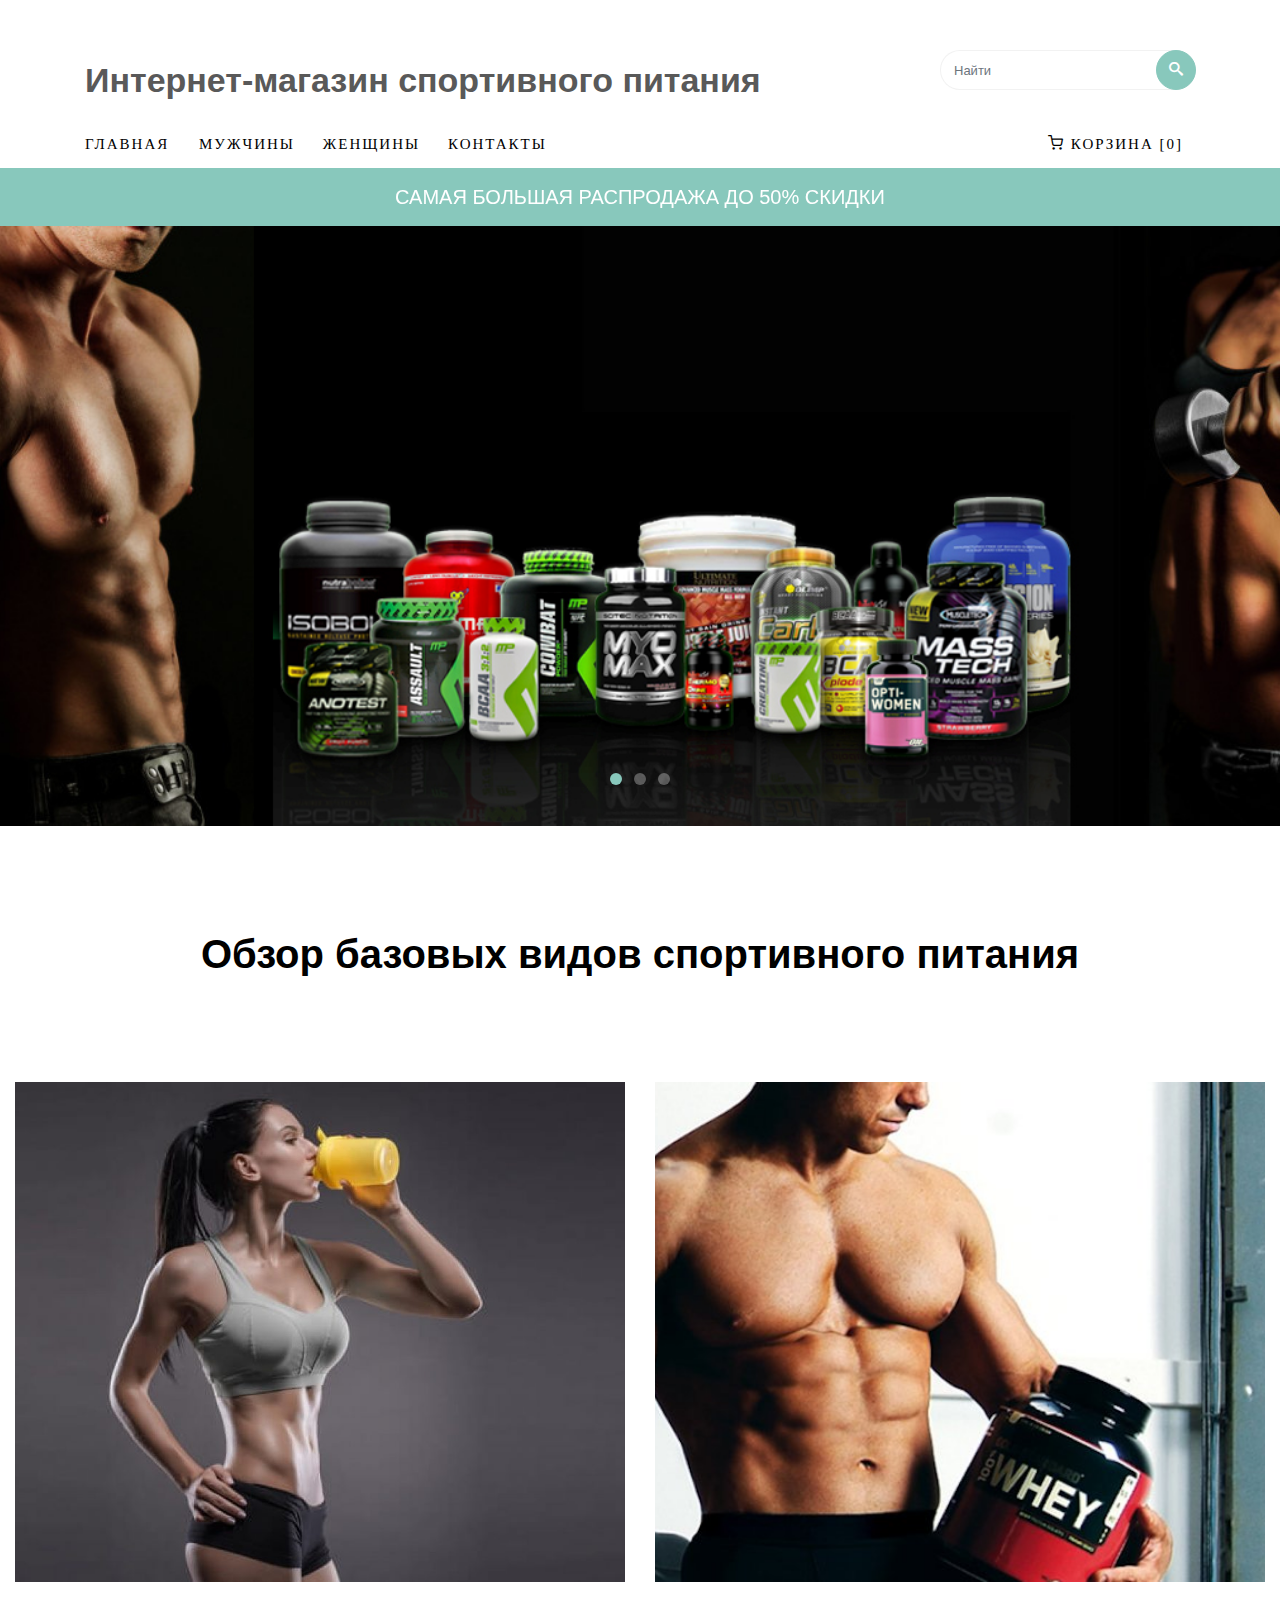
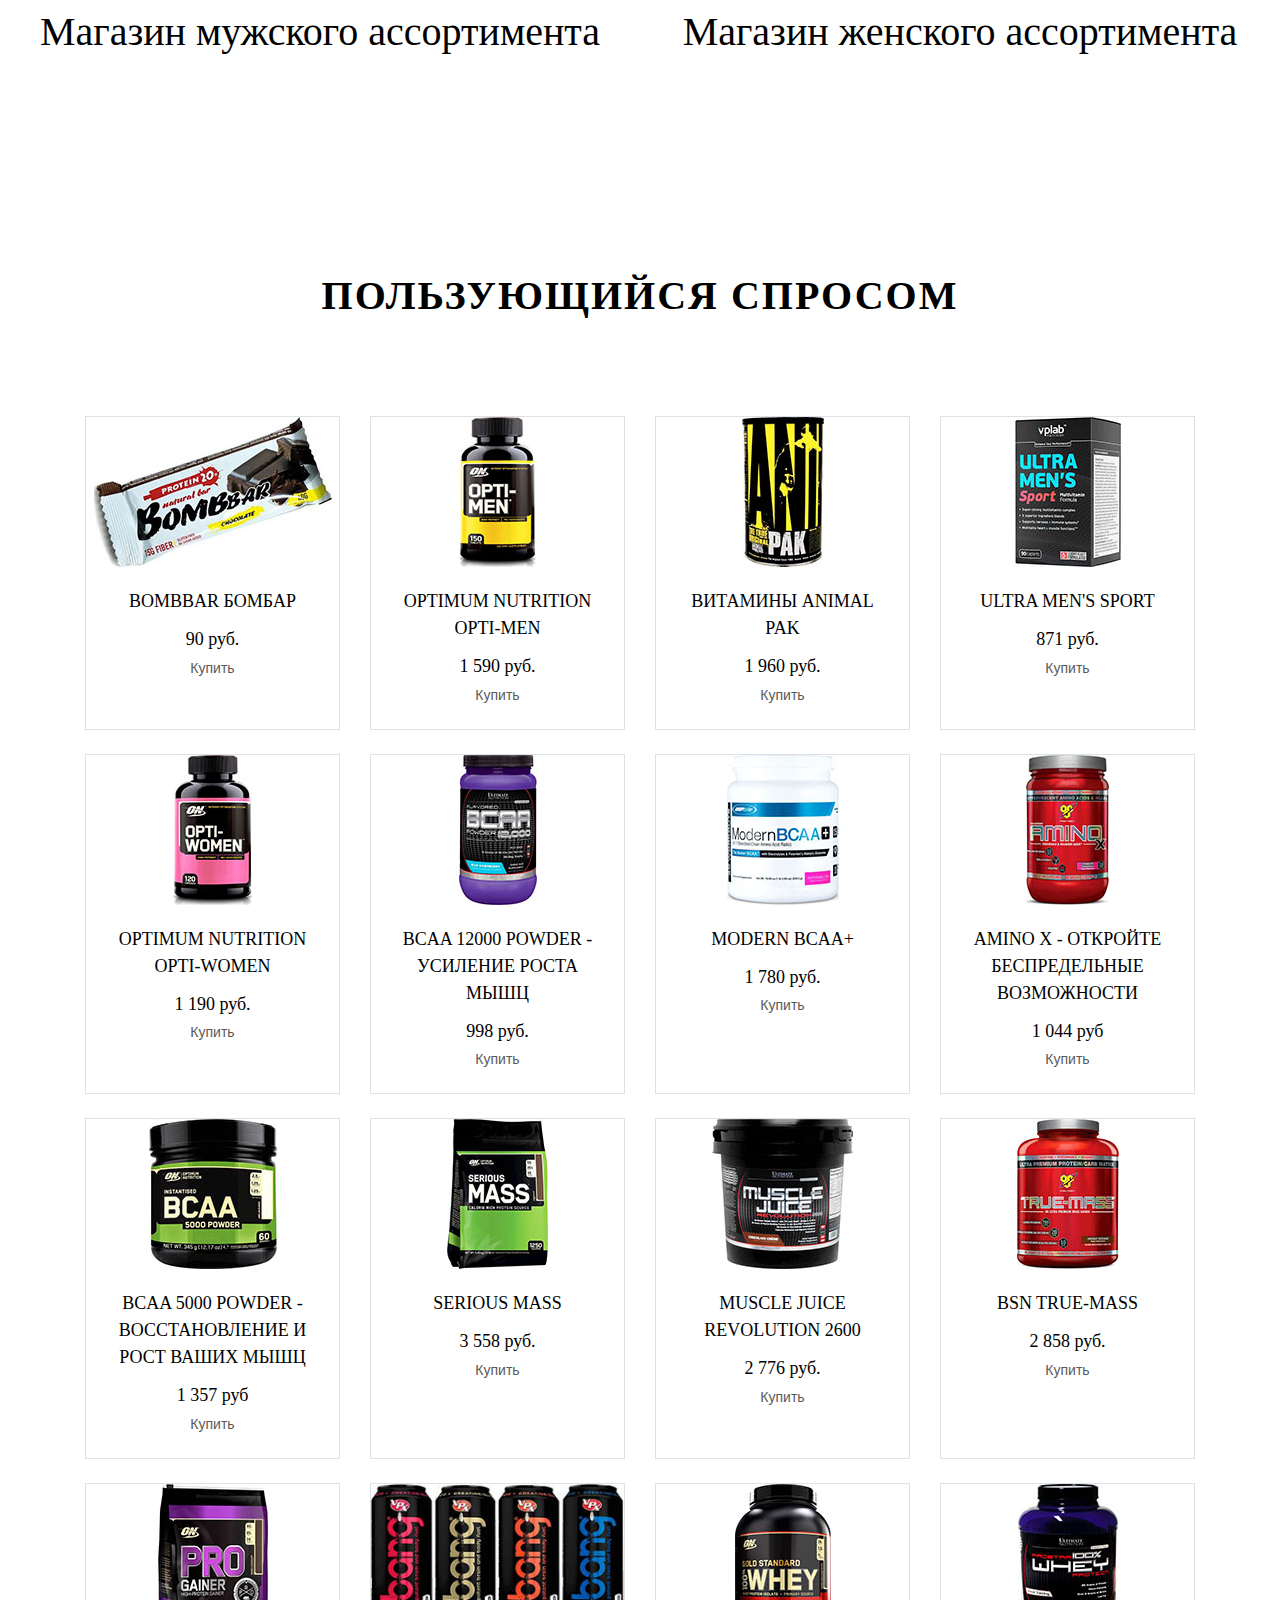
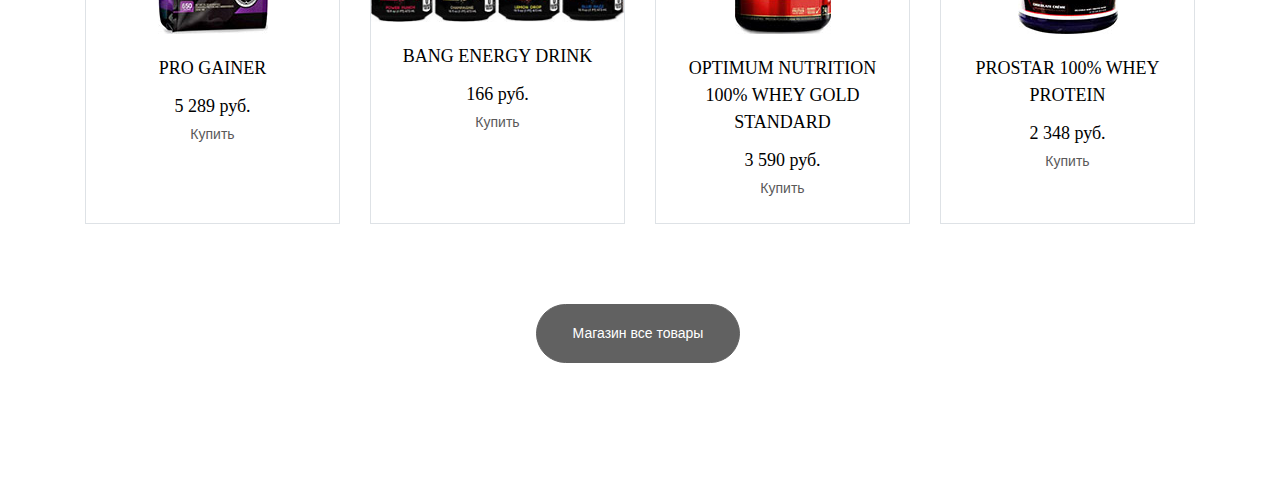
==== commit e1d2cee8: "update3" ====
--- a/index.html
+++ b/index.html
@@ -228,6 +228,7 @@
 							<div class="desc">
 								<h2><a href="#">Optimum Nutrition Opti-Men</a></h2>
 								<span class="price">1 590 руб.</span>
+								<a class="btn-ens-action btn-ens-style" data-rel="e3fc576f122023">Купить</a>
 							</div>
 						</div>
 					</div>
@@ -239,6 +240,7 @@
 							<div class="desc">
 								<h2><a href="#">Витамины Animal Pak</a></h2>
 								<span class="price"> 1 960 руб.</span>
+								<a class="btn-ens-action btn-ens-style" data-rel="e3fc576f121765">Купить</a>
 							</div>
 						</div>
 					</div>
@@ -250,6 +252,7 @@
 							<div class="desc">
 								<h2><a href="#">Ultra Men's Sport</a></h2>
 								<span class="price"> 871 руб.</span>
+								<a class="btn-ens-action btn-ens-style" data-rel="e3fc576f121765">Купить</a>
 							</div>
 						</div>
 					</div>
@@ -262,6 +265,7 @@
 							<div class="desc">
 								<h2><a href="#">Optimum Nutrition Opti-Women</a></h2>
 								<span class="price">1 190 руб.</span>
+								<a class="btn-ens-action btn-ens-style" data-rel="e3fc576f121765">Купить</a>
 							</div>
 						</div>
 					</div>
@@ -273,6 +277,7 @@
 							<div class="desc">
 								<h2><a href="#">BCAA 12000 Powder - усиление роста мышц</a></h2>
 								<span class="price">998 руб.</span>
+								<a class="btn-ens-action btn-ens-style" data-rel="e3fc576f121765">Купить</a>
 							</div>
 						</div>
 					</div>
@@ -284,6 +289,7 @@
 							<div class="desc">
 								<h2><a href="#">Modern BCAA+</a></h2>
 								<span class="price">1 780 руб.</span>
+								<a class="btn-ens-action btn-ens-style" data-rel="e3fc576f121765">Купить</a>
 							</div>
 						</div>
 					</div>
@@ -295,6 +301,7 @@
 							<div class="desc">
 								<h2><a href="#">Amino X - откройте беспредельные возможности</a></h2>
 								<span class="price">1 044 руб</span>
+								<a class="btn-ens-action btn-ens-style" data-rel="e3fc576f121765">Купить</a>
 							</div>
 						</div>
 					</div>
@@ -307,6 +314,7 @@
 							<div class="desc">
 								<h2><a href="#">BCAA 5000 Powder - восстановление и рост ваших мышц</a></h2>
 								<span class="price">1 357 руб</span>
+								<a class="btn-ens-action btn-ens-style" data-rel="e3fc576f121765">Купить</a>
 							</div>
 						</div>
 					</div>
@@ -318,6 +326,7 @@
 							<div class="desc">
 								<h2><a href="#">Serious Mass</a></h2>
 								<span class="price">3 558 руб.</span>
+								<a class="btn-ens-action btn-ens-style" data-rel="e3fc576f121765">Купить</a>
 							</div>
 						</div>
 					</div>
@@ -329,6 +338,7 @@
 							<div class="desc">
 								<h2><a href="#">Muscle Juice Revolution 2600</a></h2>
 								<span class="price">2 776 руб.</span>
+								<a class="btn-ens-action btn-ens-style" data-rel="e3fc576f121765">Купить</a>
 							</div>
 						</div>
 					</div>
@@ -340,6 +350,7 @@
 							<div class="desc">
 								<h2><a href="#">BSN True-Mass</a></h2>
 								<span class="price">2 858 руб.</span>
+								<a class="btn-ens-action btn-ens-style" data-rel="e3fc576f121765">Купить</a>
 							</div>
 						</div>
 					</div>
@@ -352,6 +363,7 @@
 							<div class="desc">
 								<h2><a href="#">Pro Gainer</a></h2>
 								<span class="price">5 289 руб.</span>
+								<a class="btn-ens-action btn-ens-style" data-rel="e3fc576f121765">Купить</a>
 							</div>
 						</div>
 					</div>
@@ -363,6 +375,7 @@
 							<div class="desc">
 								<h2><a href="#">Bang Energy Drink</a></h2>
 								<span class="price">166 руб.</span>
+								<a class="btn-ens-action btn-ens-style" data-rel="e3fc576f121765">Купить</a>
 							</div>
 						</div>
 					</div>
@@ -374,6 +387,7 @@
 							<div class="desc">
 								<h2><a href="#">Optimum Nutrition 100% Whey Gold Standard</a></h2>
 								<span class="price">3 590 руб.</span>
+								<a class="btn-ens-action btn-ens-style" data-rel="e3fc576f121765">Купить</a>
 							</div>
 						</div>
 					</div>
@@ -385,6 +399,7 @@
 							<div class="desc">
 								<h2><a href="#">Prostar 100% Whey Protein</a></h2>
 								<span class="price">2 348 руб.</span>
+								<a class="btn-ens-action btn-ens-style" data-rel="e3fc576f121765">Купить</a>
 							</div>
 						</div>
 					</div>
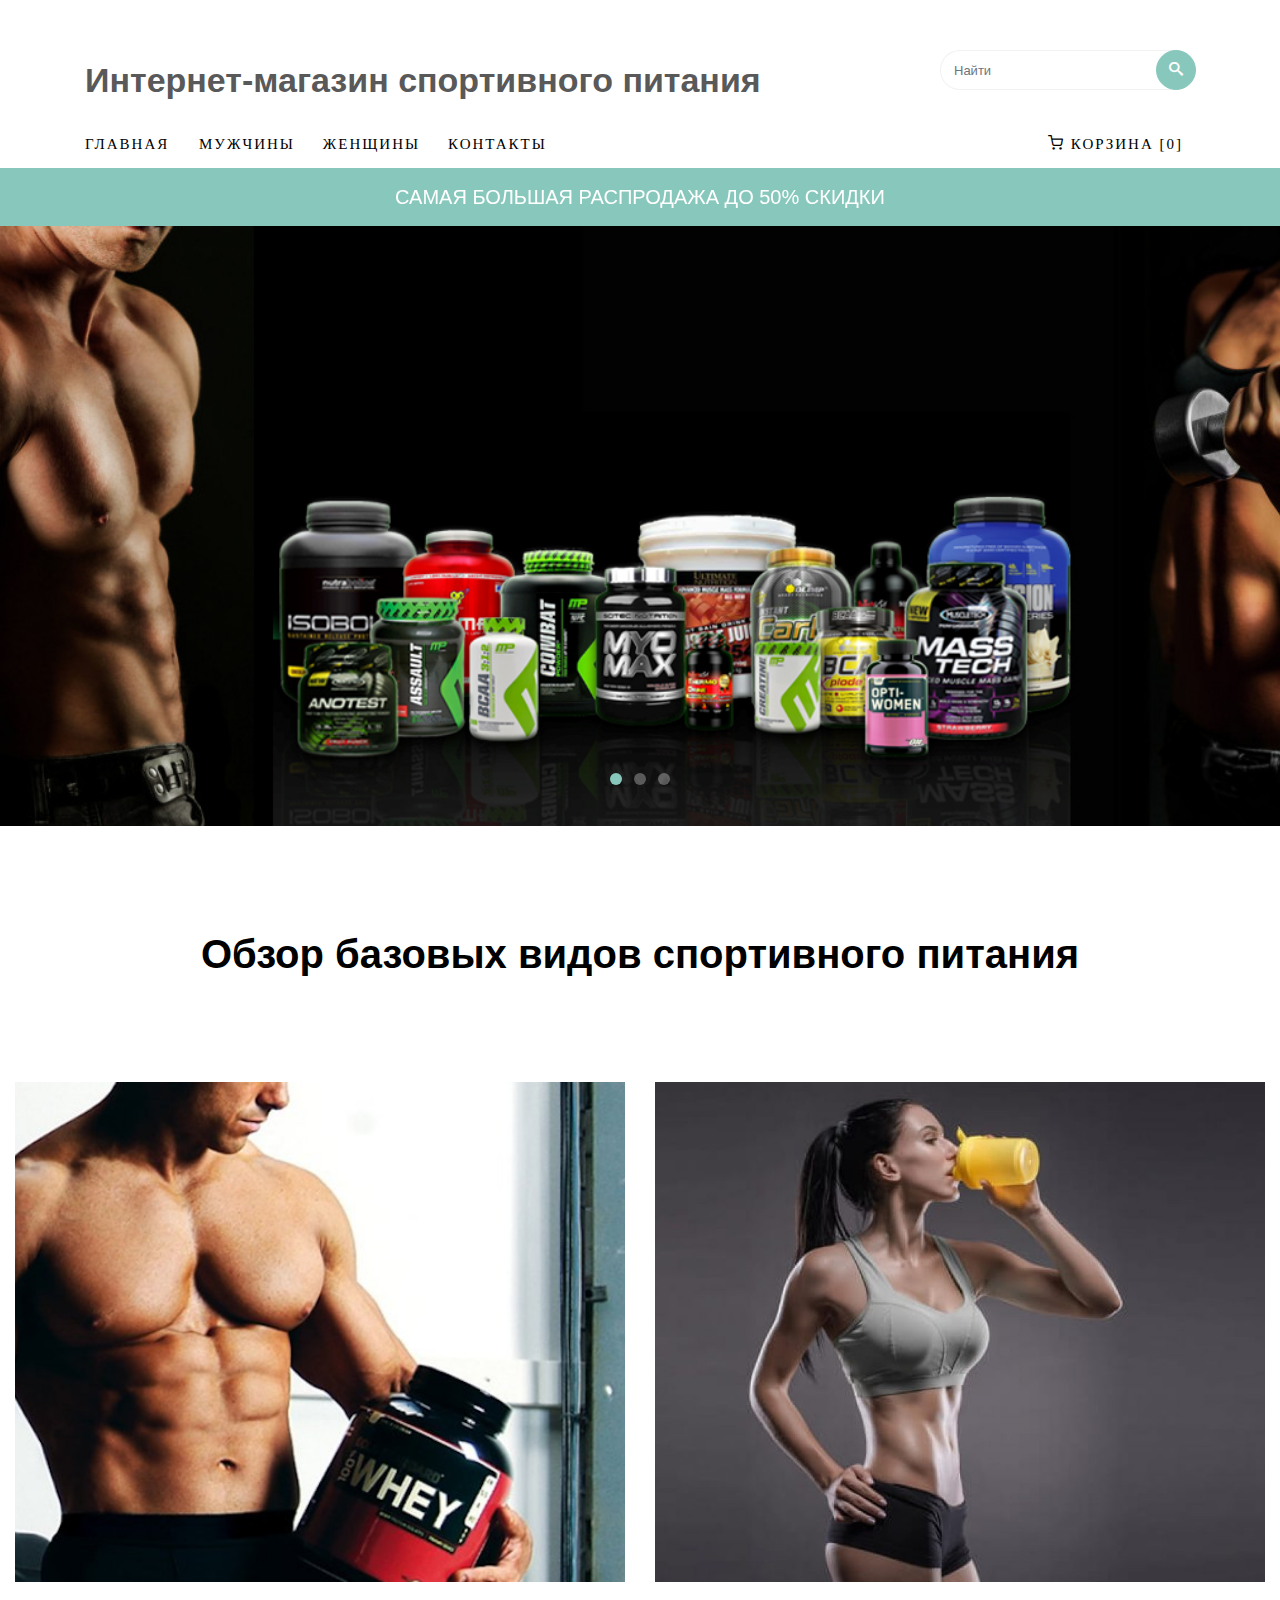
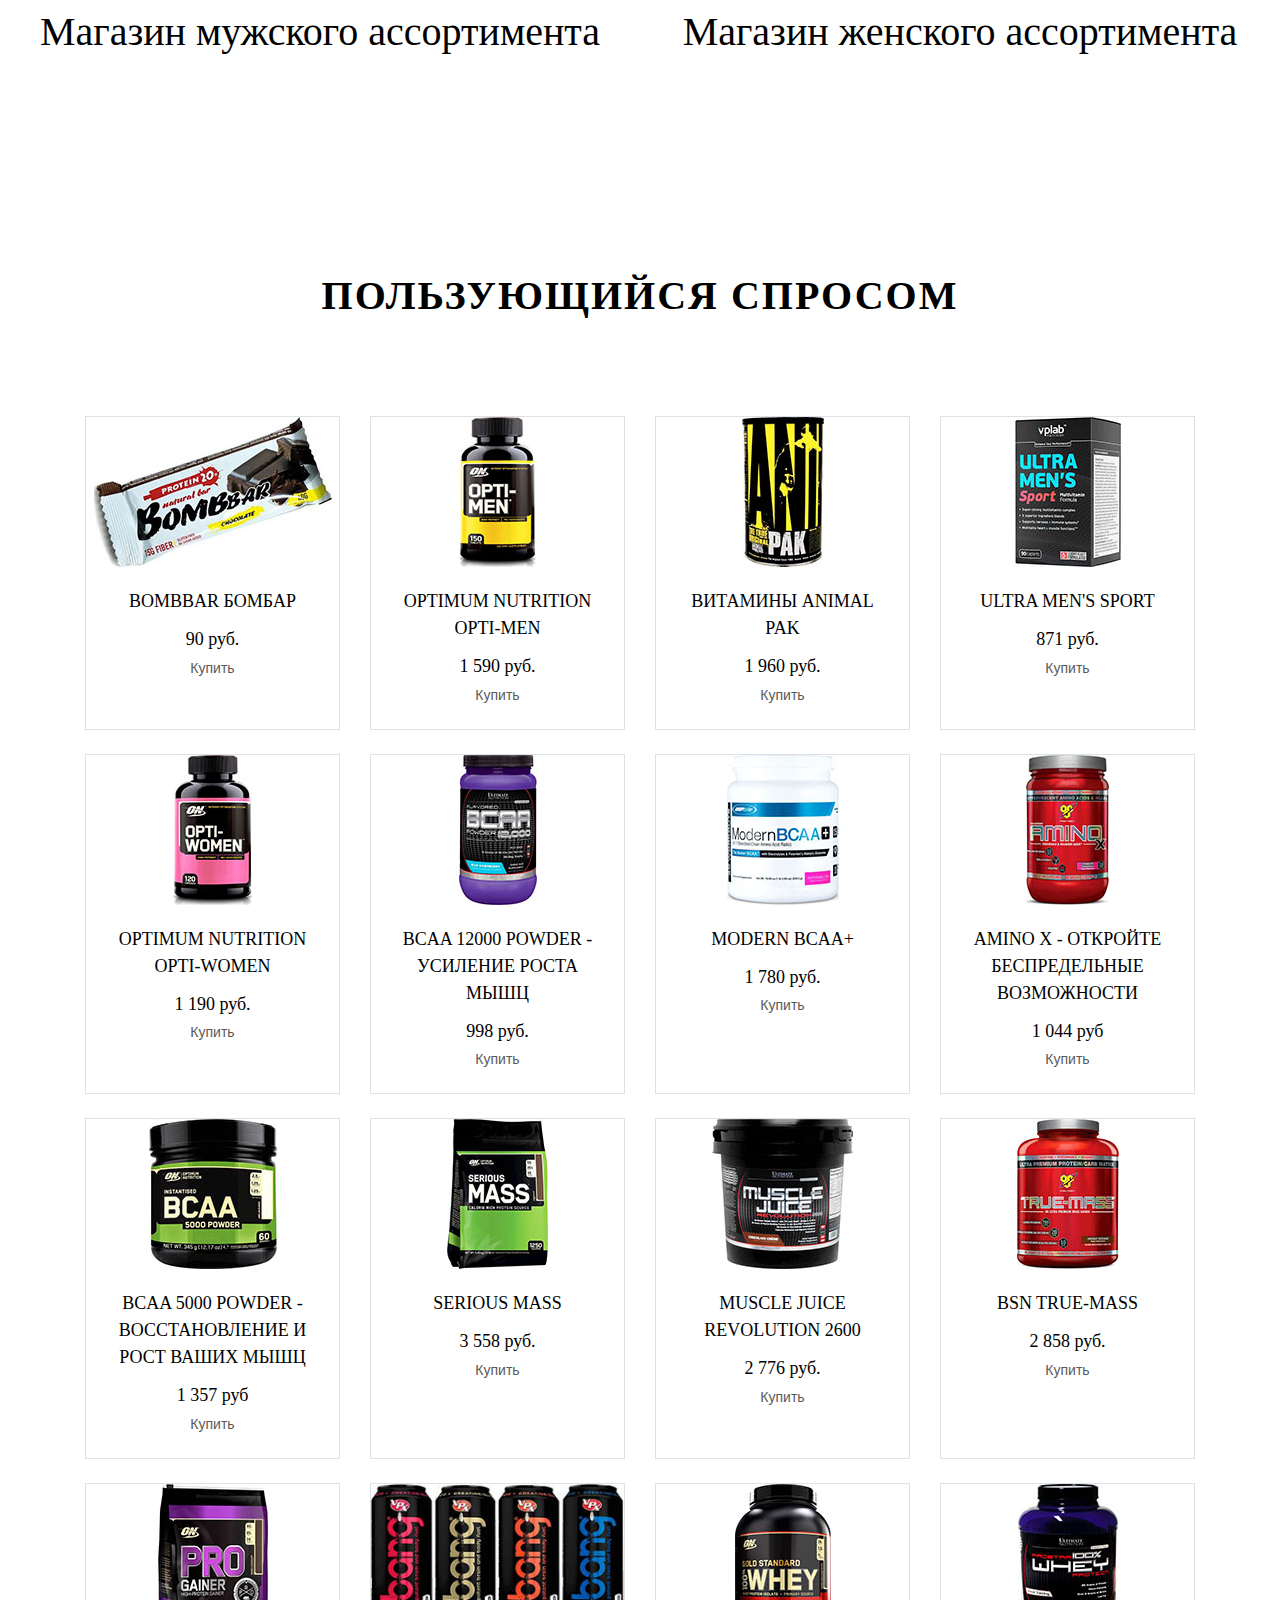
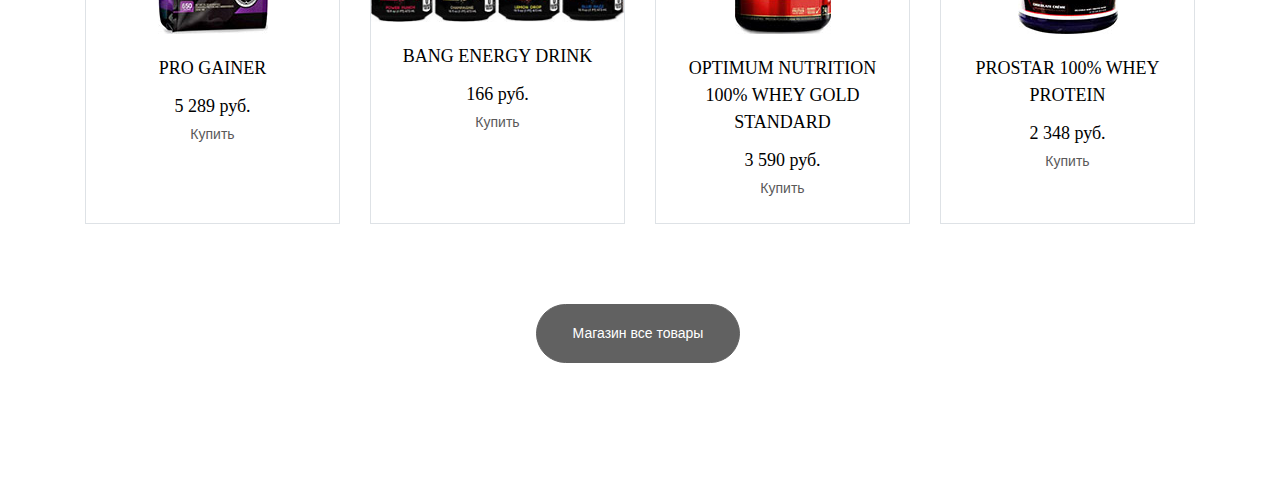
==== commit 8807abce: "update5" ====
--- a/index.html
+++ b/index.html
@@ -181,7 +181,7 @@
 				<div class="row">
 					<div class="col-sm-6 text-center">
 						<div class="featured">
-							<a href="#" class="featured-img" style="background-image: url(photo/6.jpg);"></a>
+							<a href="#" class="featured-img" style="background-image: url(photo/7.jpg);"></a>
 							<div class="desc">
 								<h2><a href="#">Магазин мужского ассортимента</a></h2>
 							</div>
@@ -189,7 +189,7 @@
 					</div>
 					<div class="col-sm-6 text-center">
 						<div class="featured">
-							<a href="#" class="featured-img" style="background-image: url(photo/7.jpg);"></a>
+							<a href="#" class="featured-img" style="background-image: url(photo/6.jpg);"></a>
 							<div class="desc">
 								<h2><a href="#">Магазин женского ассортимента</a></h2>
 							</div>
@@ -240,7 +240,7 @@
 							<div class="desc">
 								<h2><a href="#">Витамины Animal Pak</a></h2>
 								<span class="price"> 1 960 руб.</span>
-								<a class="btn-ens-action btn-ens-style" data-rel="e3fc576f121765">Купить</a>
+								<a class="btn-ens-action btn-ens-style" data-rel="e3fc576f122054">Купить</a>
 							</div>
 						</div>
 					</div>
@@ -252,7 +252,7 @@
 							<div class="desc">
 								<h2><a href="#">Ultra Men's Sport</a></h2>
 								<span class="price"> 871 руб.</span>
-								<a class="btn-ens-action btn-ens-style" data-rel="e3fc576f121765">Купить</a>
+								<a class="btn-ens-action btn-ens-style" data-rel="e3fc576f122055">Купить</a>
 							</div>
 						</div>
 					</div>
@@ -265,7 +265,7 @@
 							<div class="desc">
 								<h2><a href="#">Optimum Nutrition Opti-Women</a></h2>
 								<span class="price">1 190 руб.</span>
-								<a class="btn-ens-action btn-ens-style" data-rel="e3fc576f121765">Купить</a>
+								<a class="btn-ens-action btn-ens-style" data-rel="e3fc576f122056">Купить</a>
 							</div>
 						</div>
 					</div>
@@ -277,7 +277,7 @@
 							<div class="desc">
 								<h2><a href="#">BCAA 12000 Powder - усиление роста мышц</a></h2>
 								<span class="price">998 руб.</span>
-								<a class="btn-ens-action btn-ens-style" data-rel="e3fc576f121765">Купить</a>
+								<a class="btn-ens-action btn-ens-style" data-rel="e3fc576f122057">Купить</a>
 							</div>
 						</div>
 					</div>
@@ -289,7 +289,7 @@
 							<div class="desc">
 								<h2><a href="#">Modern BCAA+</a></h2>
 								<span class="price">1 780 руб.</span>
-								<a class="btn-ens-action btn-ens-style" data-rel="e3fc576f121765">Купить</a>
+								<a class="btn-ens-action btn-ens-style" data-rel="e3fc576f122058">Купить</a>
 							</div>
 						</div>
 					</div>
@@ -301,7 +301,7 @@
 							<div class="desc">
 								<h2><a href="#">Amino X - откройте беспредельные возможности</a></h2>
 								<span class="price">1 044 руб</span>
-								<a class="btn-ens-action btn-ens-style" data-rel="e3fc576f121765">Купить</a>
+								<a class="btn-ens-action btn-ens-style" data-rel="e3fc576f122059">Купить</a>
 							</div>
 						</div>
 					</div>
@@ -314,7 +314,7 @@
 							<div class="desc">
 								<h2><a href="#">BCAA 5000 Powder - восстановление и рост ваших мышц</a></h2>
 								<span class="price">1 357 руб</span>
-								<a class="btn-ens-action btn-ens-style" data-rel="e3fc576f121765">Купить</a>
+								<a class="btn-ens-action btn-ens-style" data-rel="e3fc576f122060">Купить</a>
 							</div>
 						</div>
 					</div>
@@ -326,7 +326,7 @@
 							<div class="desc">
 								<h2><a href="#">Serious Mass</a></h2>
 								<span class="price">3 558 руб.</span>
-								<a class="btn-ens-action btn-ens-style" data-rel="e3fc576f121765">Купить</a>
+								<a class="btn-ens-action btn-ens-style" data-rel="e3fc576f122061">Купить</a>
 							</div>
 						</div>
 					</div>
@@ -338,7 +338,7 @@
 							<div class="desc">
 								<h2><a href="#">Muscle Juice Revolution 2600</a></h2>
 								<span class="price">2 776 руб.</span>
-								<a class="btn-ens-action btn-ens-style" data-rel="e3fc576f121765">Купить</a>
+								<a class="btn-ens-action btn-ens-style" data-rel="e3fc576f122062">Купить</a>
 							</div>
 						</div>
 					</div>
@@ -350,7 +350,7 @@
 							<div class="desc">
 								<h2><a href="#">BSN True-Mass</a></h2>
 								<span class="price">2 858 руб.</span>
-								<a class="btn-ens-action btn-ens-style" data-rel="e3fc576f121765">Купить</a>
+								<a class="btn-ens-action btn-ens-style" data-rel="e3fc576f122063">Купить</a>
 							</div>
 						</div>
 					</div>
@@ -363,7 +363,7 @@
 							<div class="desc">
 								<h2><a href="#">Pro Gainer</a></h2>
 								<span class="price">5 289 руб.</span>
-								<a class="btn-ens-action btn-ens-style" data-rel="e3fc576f121765">Купить</a>
+								<a class="btn-ens-action btn-ens-style" data-rel="e3fc576f122064">Купить</a>
 							</div>
 						</div>
 					</div>
@@ -375,7 +375,7 @@
 							<div class="desc">
 								<h2><a href="#">Bang Energy Drink</a></h2>
 								<span class="price">166 руб.</span>
-								<a class="btn-ens-action btn-ens-style" data-rel="e3fc576f121765">Купить</a>
+								<a class="btn-ens-action btn-ens-style" data-rel="e3fc576f122065">Купить</a>
 							</div>
 						</div>
 					</div>
@@ -387,7 +387,7 @@
 							<div class="desc">
 								<h2><a href="#">Optimum Nutrition 100% Whey Gold Standard</a></h2>
 								<span class="price">3 590 руб.</span>
-								<a class="btn-ens-action btn-ens-style" data-rel="e3fc576f121765">Купить</a>
+								<a class="btn-ens-action btn-ens-style" data-rel="e3fc576f122066">Купить</a>
 							</div>
 						</div>
 					</div>
@@ -399,7 +399,7 @@
 							<div class="desc">
 								<h2><a href="#">Prostar 100% Whey Protein</a></h2>
 								<span class="price">2 348 руб.</span>
-								<a class="btn-ens-action btn-ens-style" data-rel="e3fc576f121765">Купить</a>
+								<a class="btn-ens-action btn-ens-style" data-rel="e3fc576f122067">Купить</a>
 							</div>
 						</div>
 					</div>
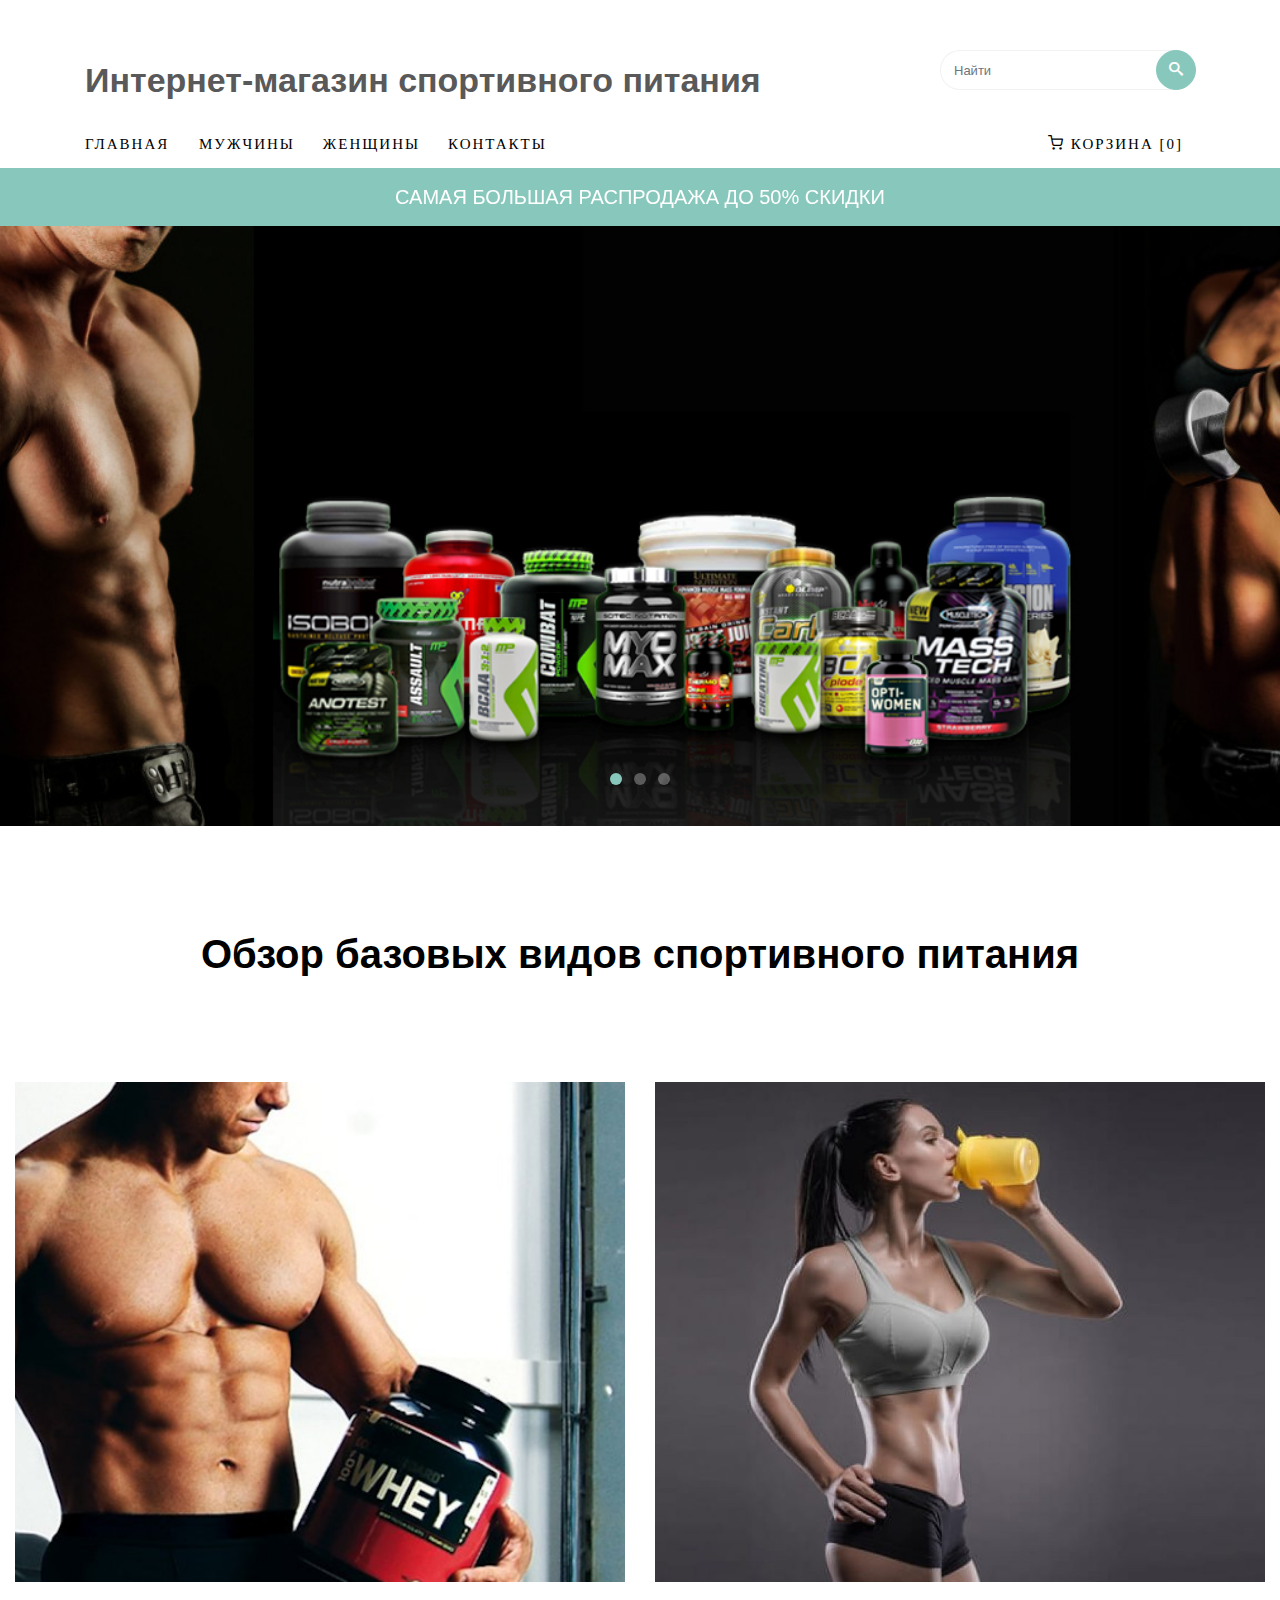
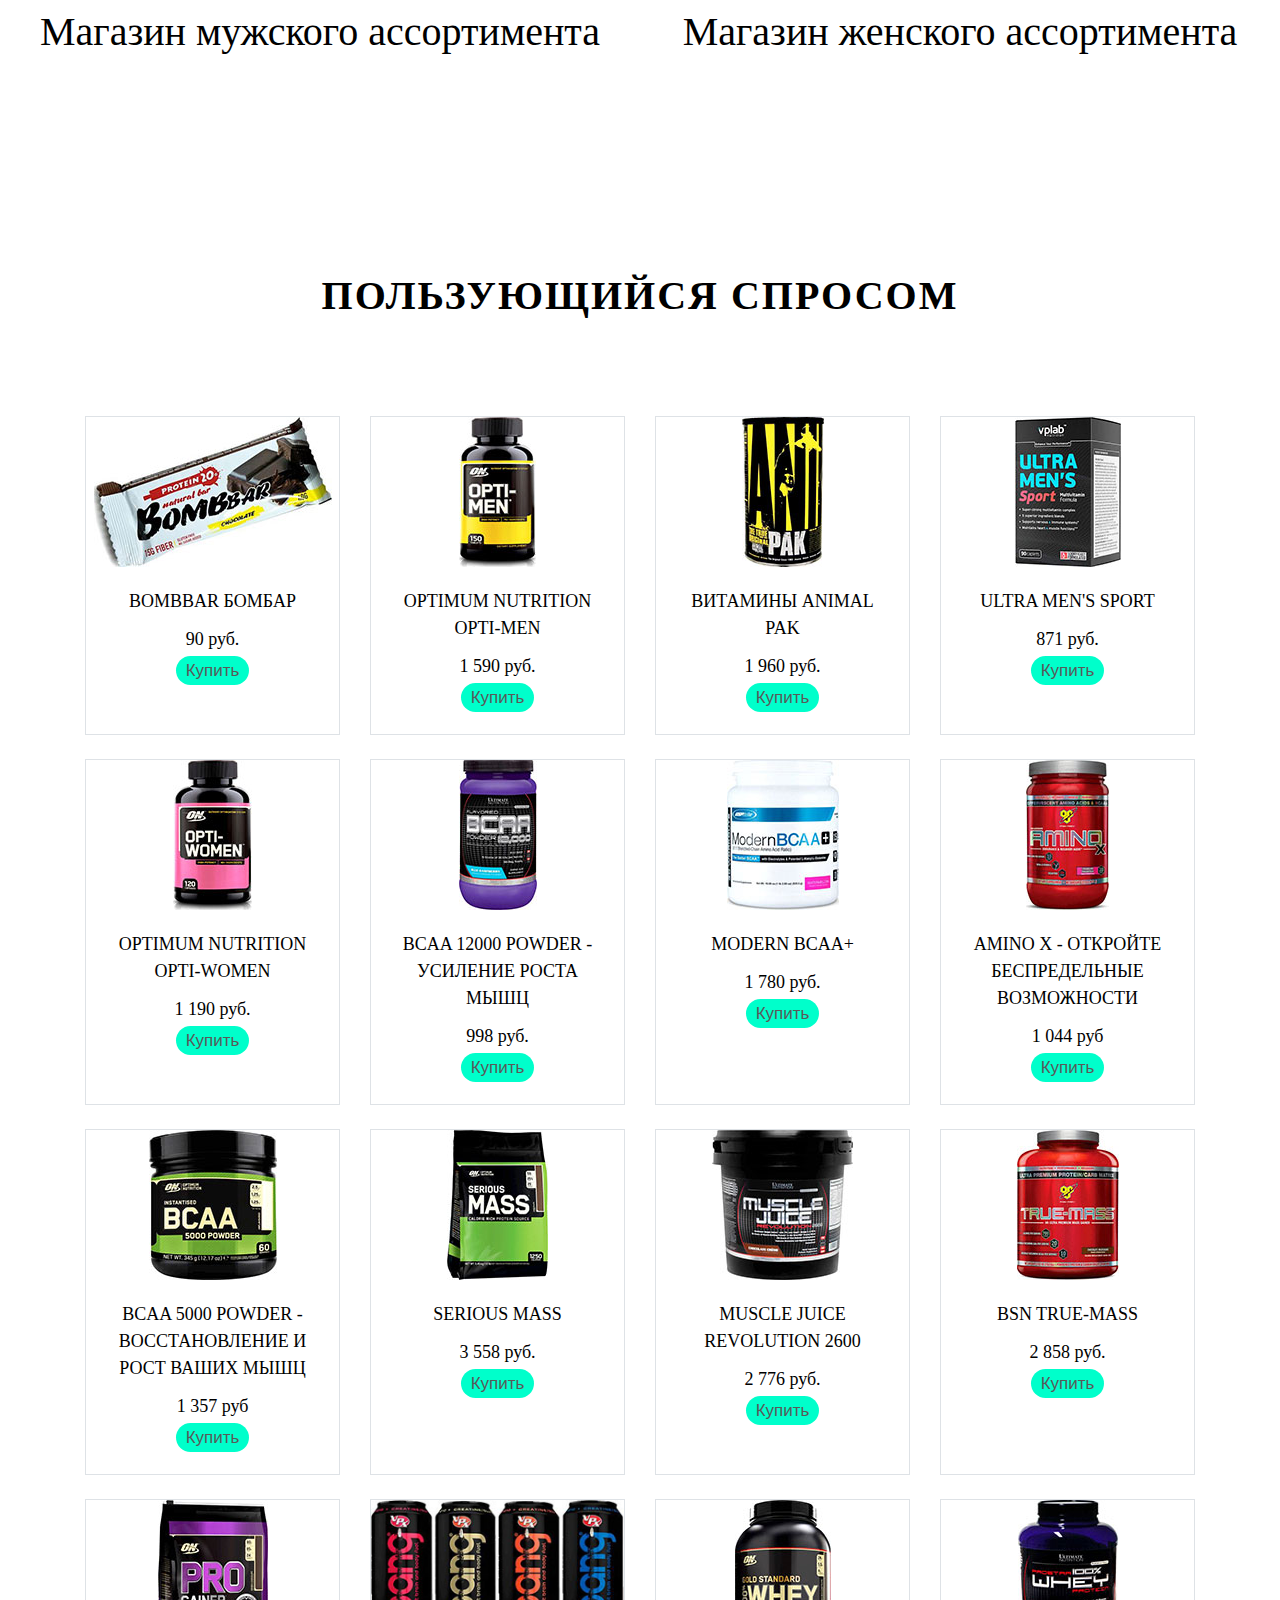
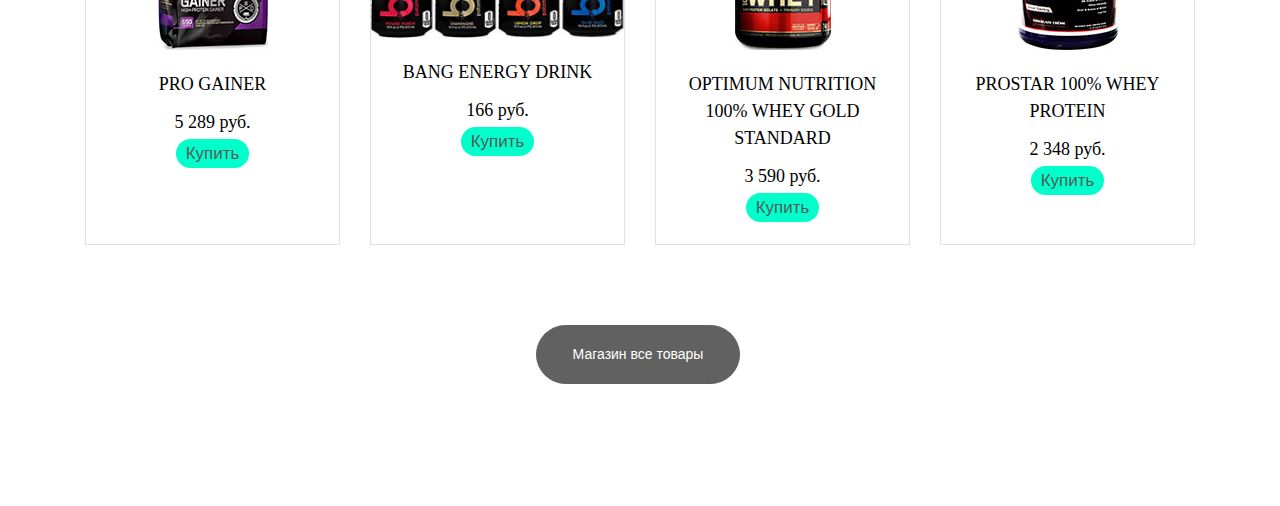
==== commit 9a1c3ece: "update7" ====
--- a/index.html
+++ b/index.html
@@ -421,7 +421,21 @@
 
 					<script src="https://code.jquery.com/jquery-1.11.3.min.js"></script>
 					<script defer src="https://lk.easynetshop.ru/frontend/v5/ens-e3fc576f.js"></script>
-					<link href="https://lk.easynetshop.ru/frontend/v5/ens-e3fc576f.css" rel="stylesheet">	
+					<link href="https://lk.easynetshop.ru/frontend/v5/ens-e3fc576f.css" rel="stylesheet">
+					
+					<style>
+					.btn-ens-style{ background-color:#00ffcb; }
+					.btn-ens-style{ border-color:#a4858a; }
+					.btn-ens-style{ color:#080808; }
+					.btn-ens-style{ font-size:17px; }
+					.btn-ens-style{ border-radius:20px; }
+					.btn-ens-style{ padding-left:10px; padding-right:10px; }
+					.btn-ens-style{ padding-top:5px; padding-bottom:5px; }
+					.btn-ens-style{ border-width:2px; }
+					.btn-ens-style:hover{ background-color:#098a69; }
+					.btn-ens-style:hover{ border-color:#1cf7; }
+					.btn-ens-style:hover{ color:#fff; } 
+					</style>	
 	
 	<!-- jQuery -->
 	<script src="js/jquery.min.js"></script>
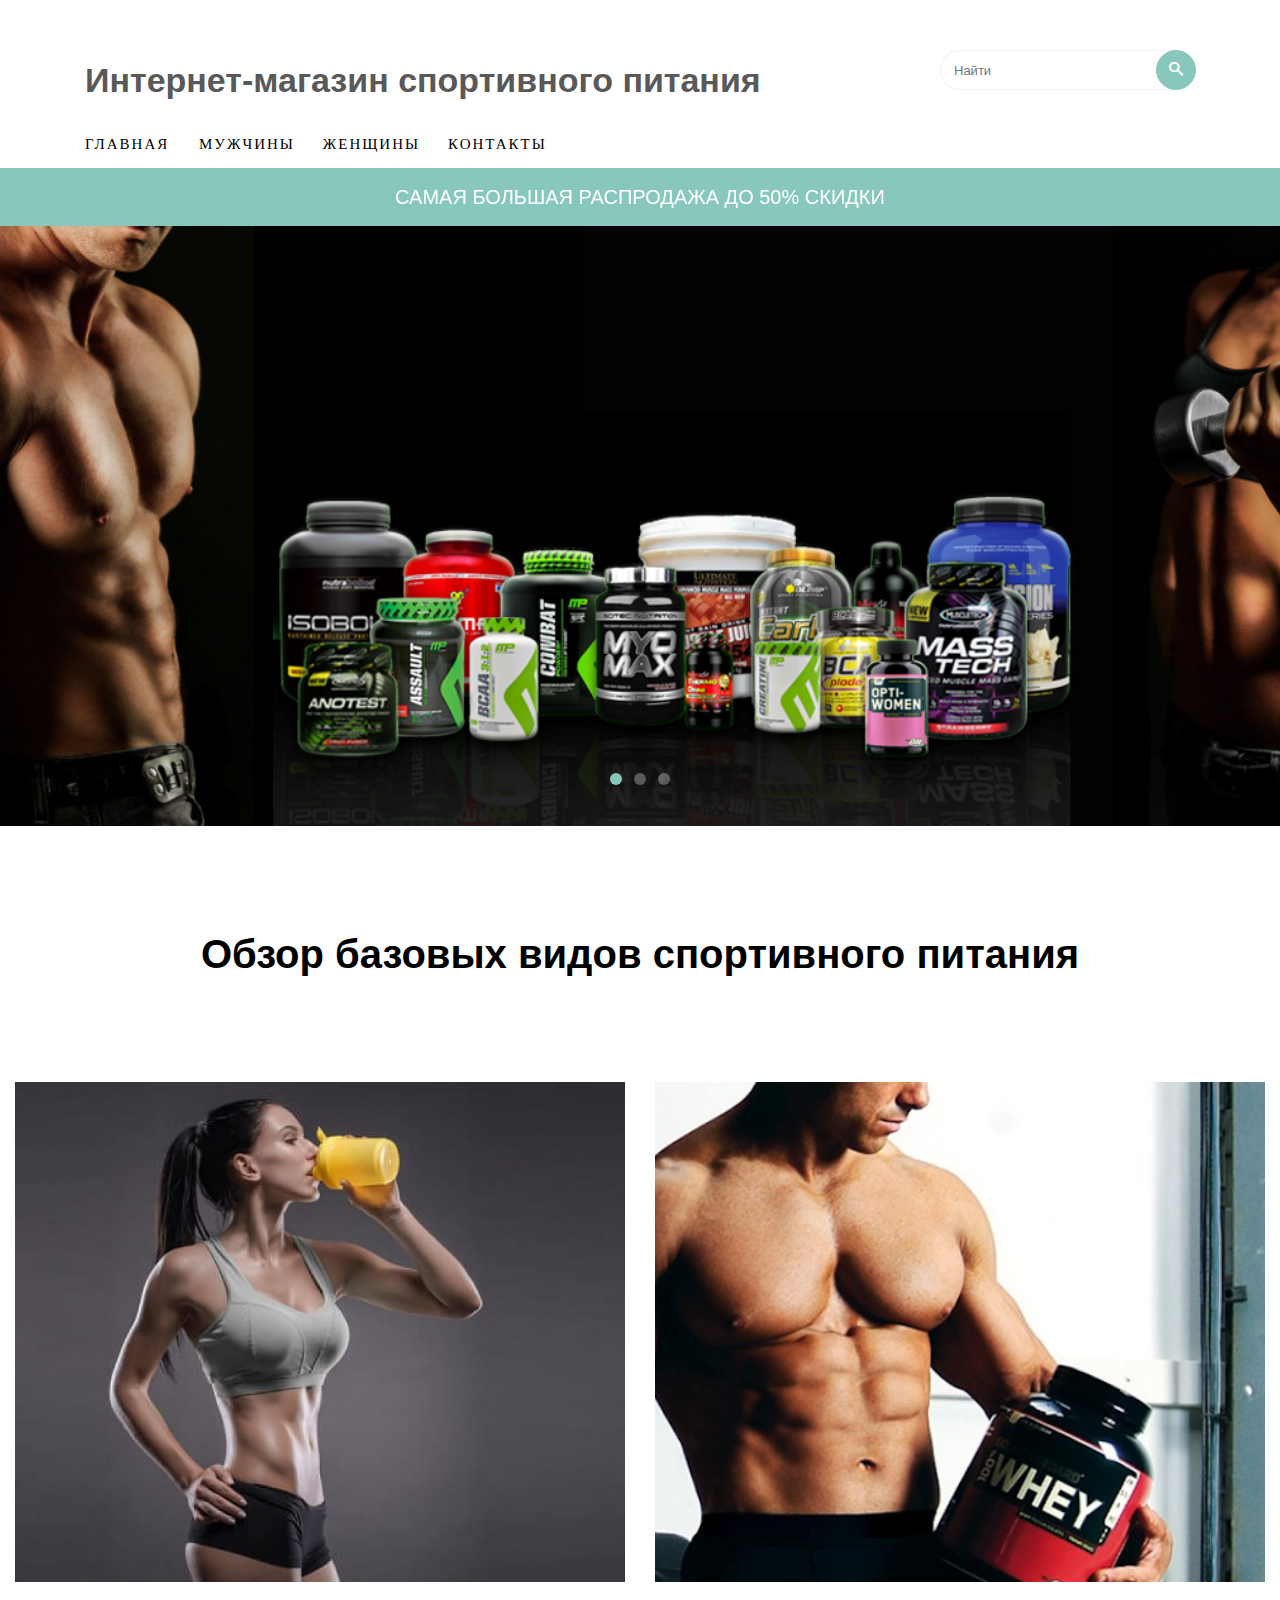
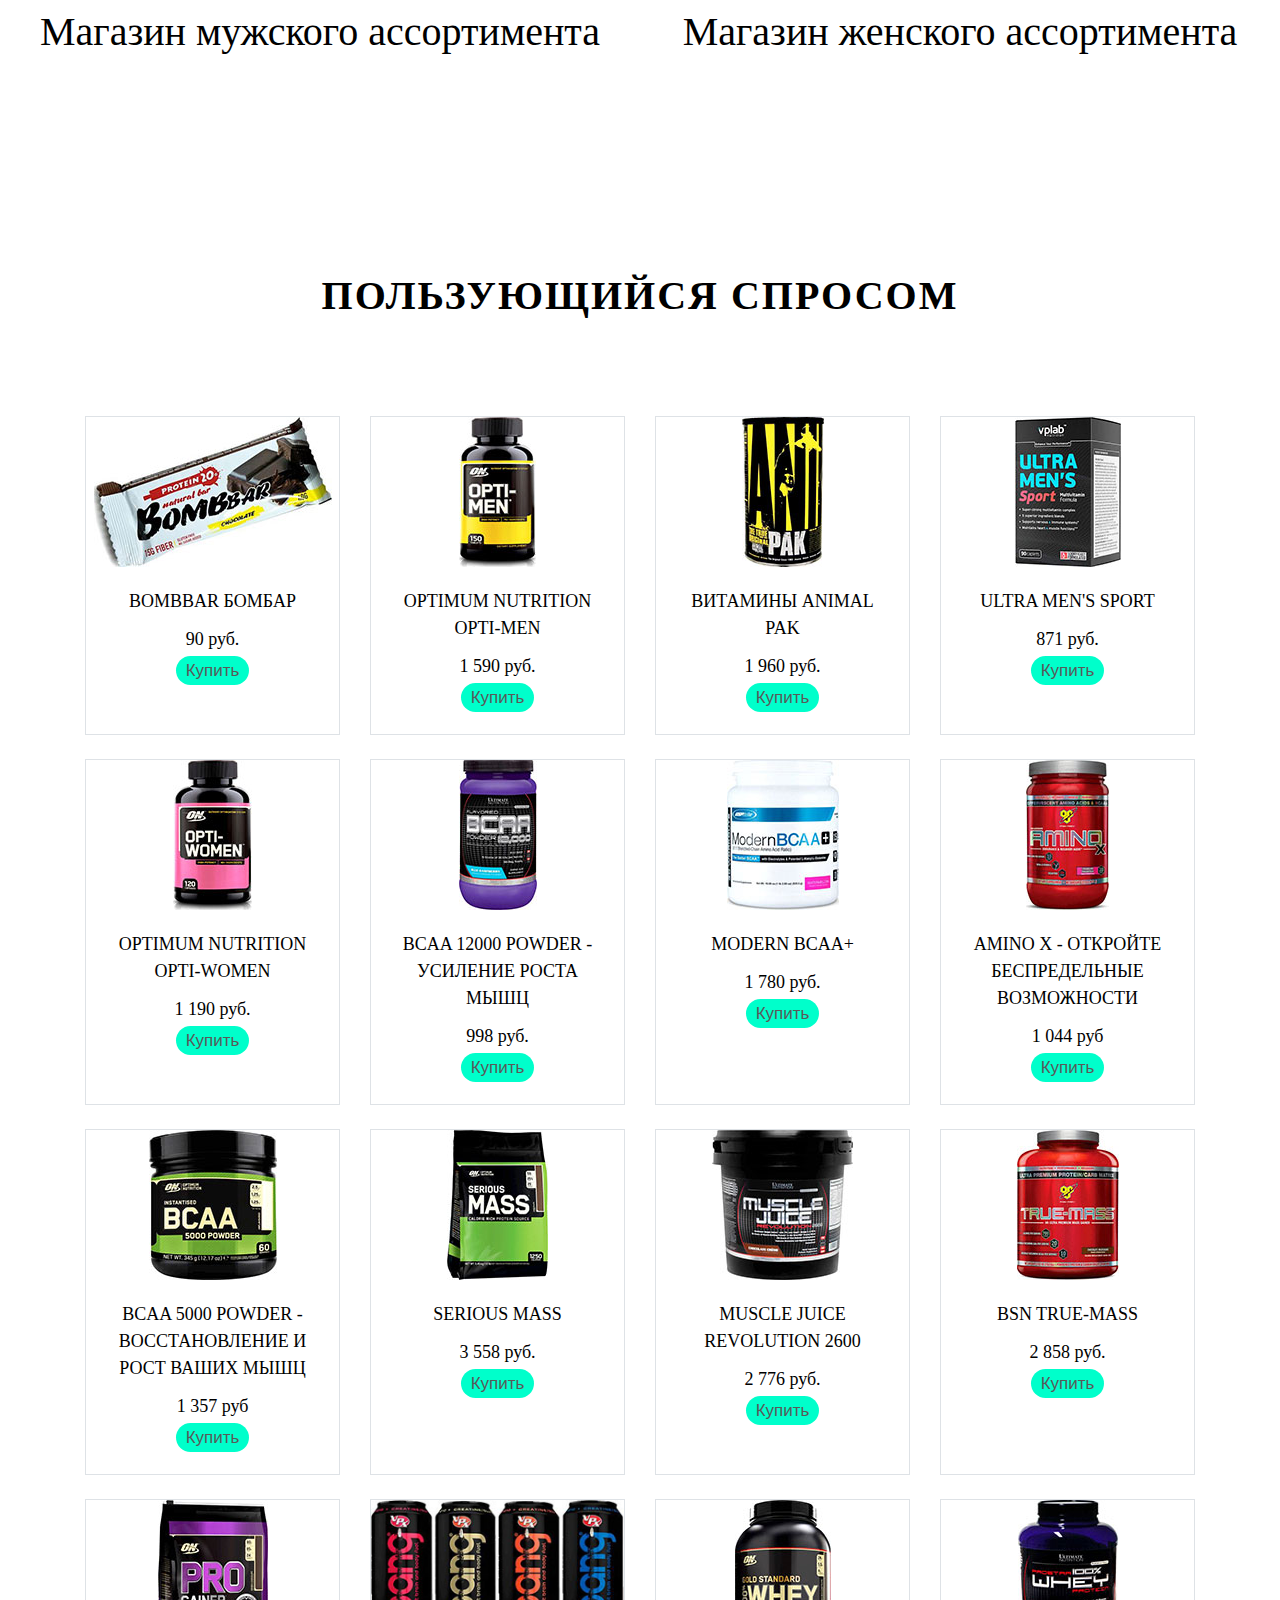
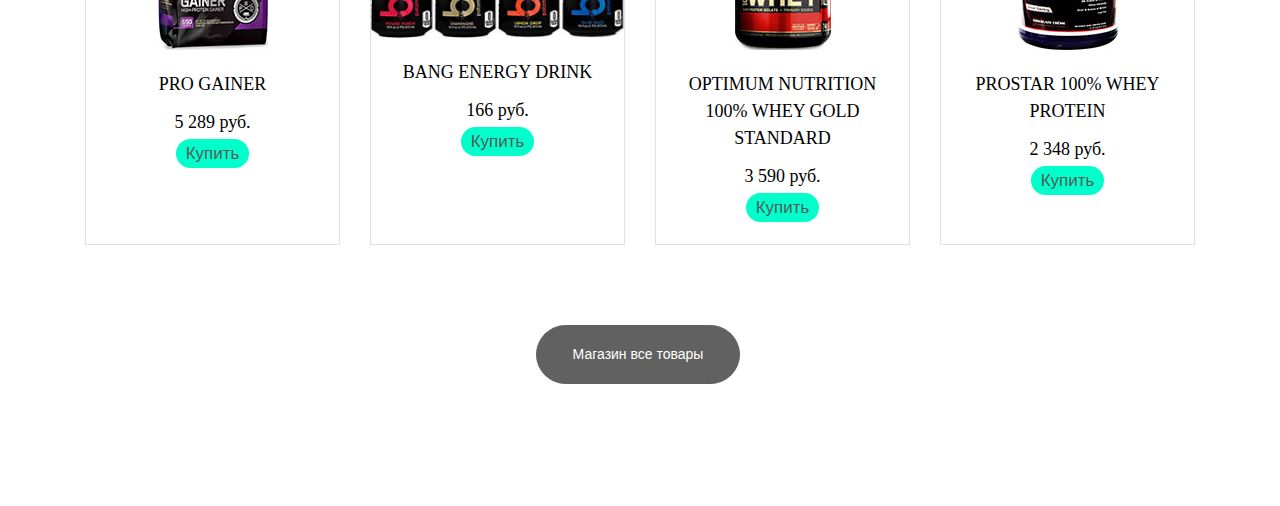
==== commit 16229c84: "update 8" ====
--- a/index.html
+++ b/index.html
@@ -35,12 +35,6 @@
 
 	</head>
 	<body>
-	
-
-
-
-
-	
 	<div class="colorlib-loader"></div>
 
 	<div id="page">
@@ -67,18 +61,11 @@
 								<li class="has-dropdown">
 									
 									<a href="index.html">Главная</a>
-									<ul class="dropdown">
-										<li><a href="product-detail.html">Деталь продукта</a></li>
-										<li><a href="cart.html">Корзина</a></li>
-										<li><a href="checkout.html">Оформить покупку</a></li>
-										<li><a href="order-complete.html">Полный заказ</a></li>
-										<li><a href="add-to-wishlist.html">Список желаний</a></li>
-									</ul>
+									
 								</li>
 								<li><a href="men.html">Мужчины</a></li>
 								<li><a href="women.html">Женщины</a></li>
 								<li><a href="contact.html">Контакты</a></li>
-								<li class="cart"><a href="cart.html"><i class="icon-shopping-cart"></i> Корзина [0]</a></li>
 							</ul>
 						</div>
 					</div>
@@ -181,7 +168,7 @@
 				<div class="row">
 					<div class="col-sm-6 text-center">
 						<div class="featured">
-							<a href="#" class="featured-img" style="background-image: url(photo/7.jpg);"></a>
+							<a href="#" class="featured-img" style="background-image: url(photo/6.jpg);"></a>
 							<div class="desc">
 								<h2><a href="#">Магазин мужского ассортимента</a></h2>
 							</div>
@@ -189,7 +176,7 @@
 					</div>
 					<div class="col-sm-6 text-center">
 						<div class="featured">
-							<a href="#" class="featured-img" style="background-image: url(photo/6.jpg);"></a>
+							<a href="#" class="featured-img" style="background-image: url(photo/7.jpg);"></a>
 							<div class="desc">
 								<h2><a href="#">Магазин женского ассортимента</a></h2>
 							</div>
@@ -198,7 +185,6 @@
 				</div>
 			</div>
 		</div>
-
 		<div class="colorlib-product">
 			<div class="container">
 				<div class="row">
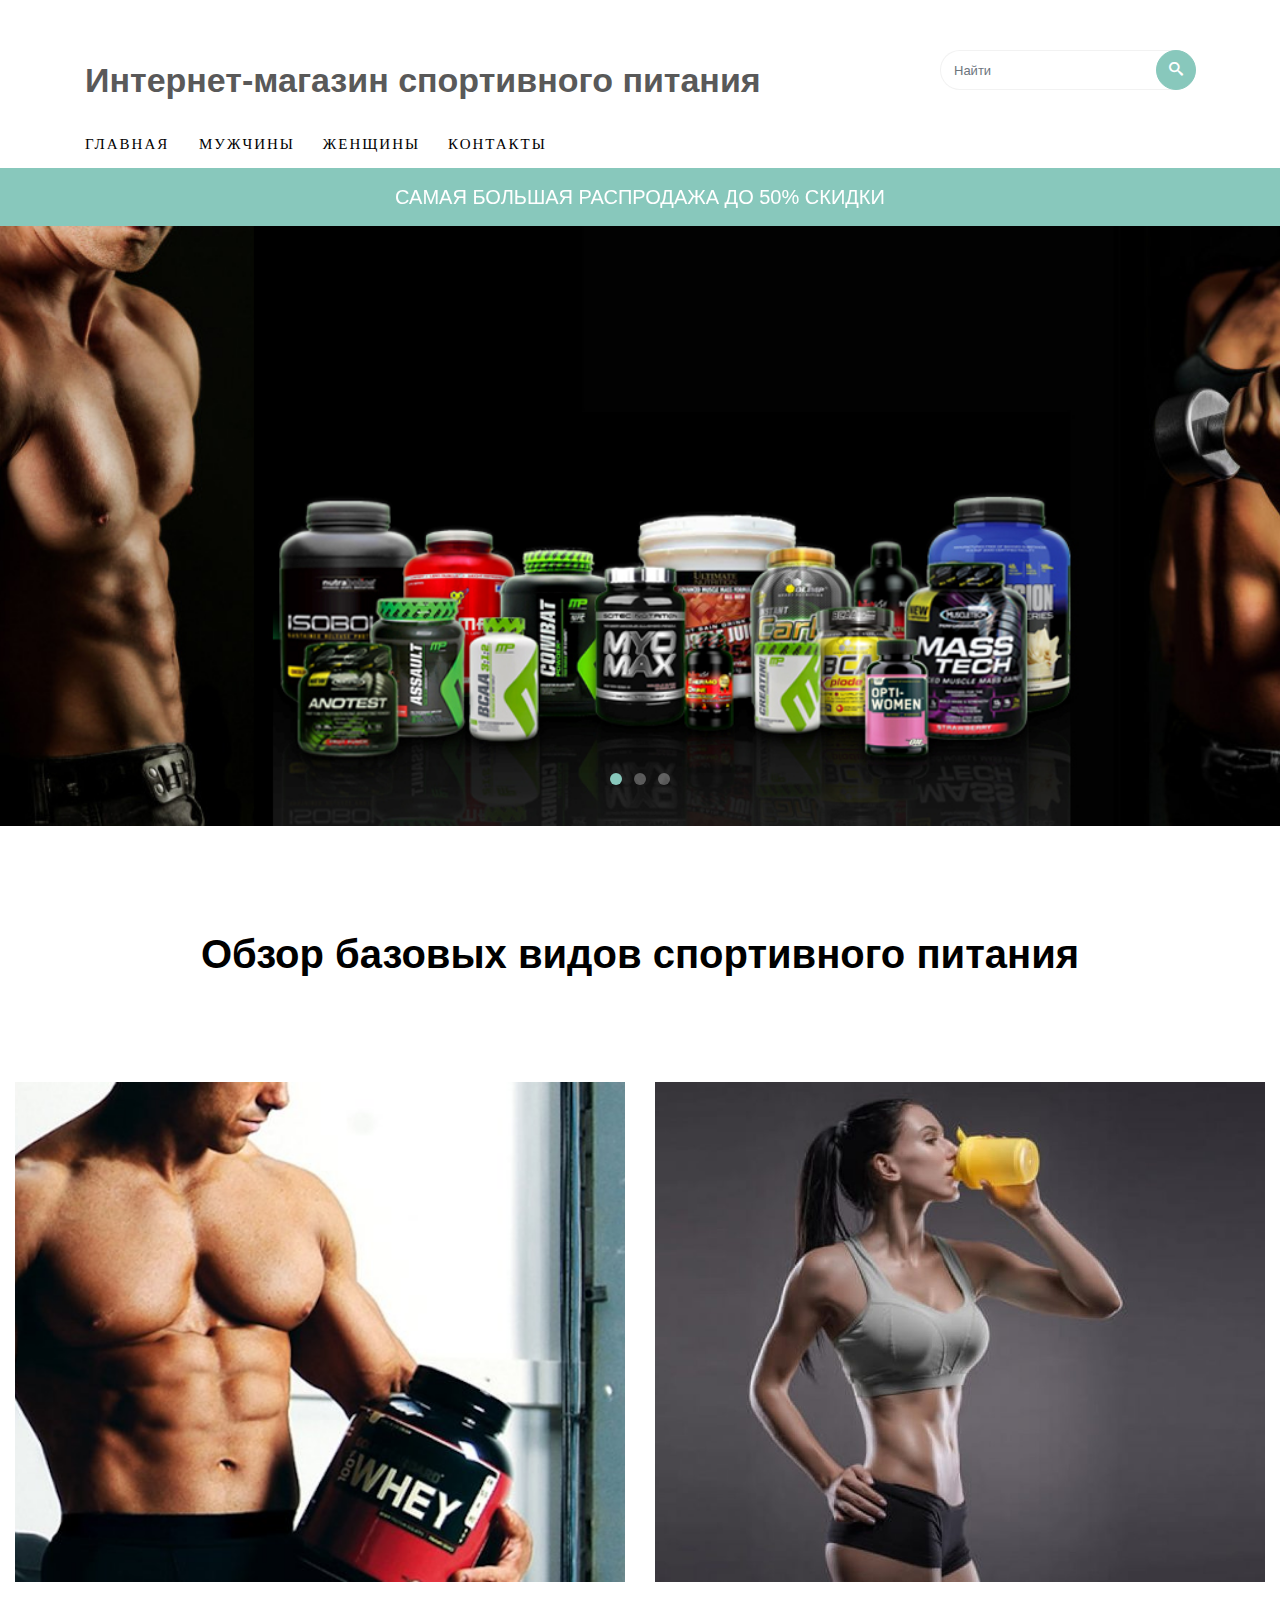
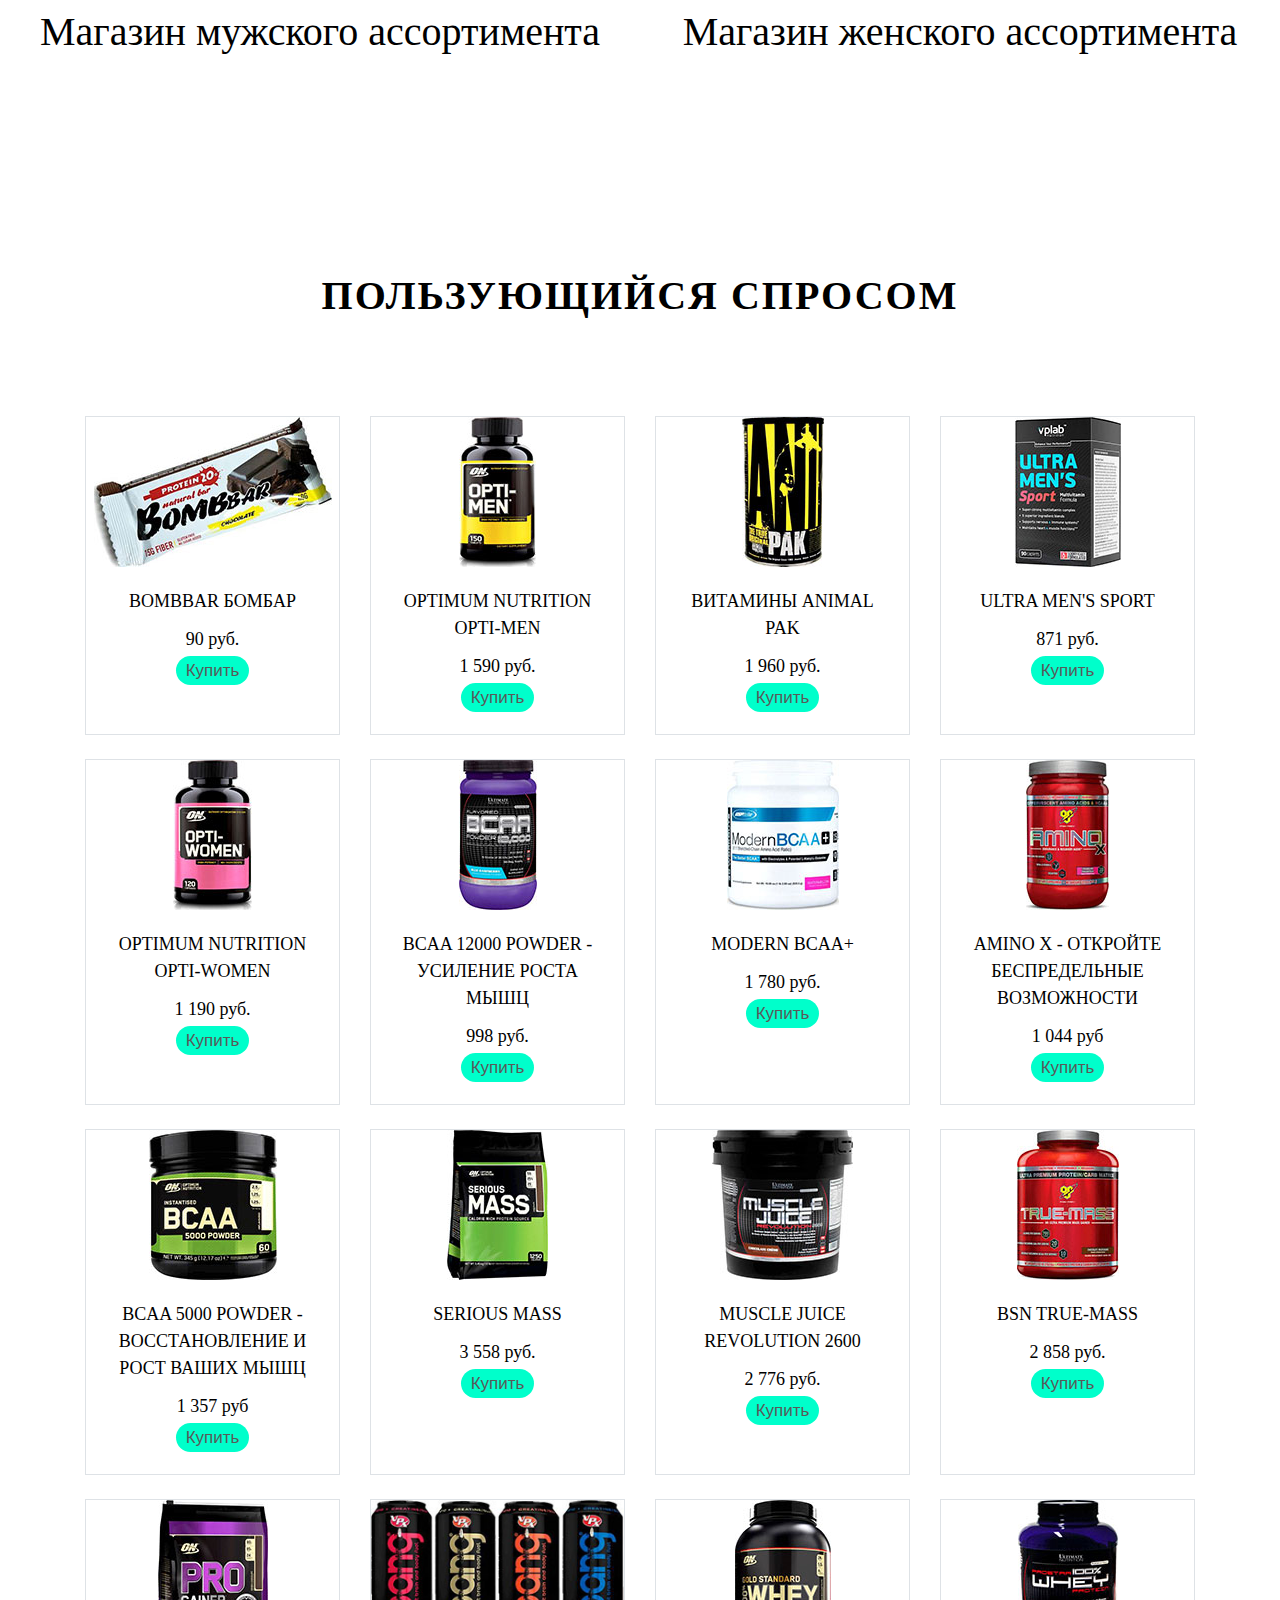
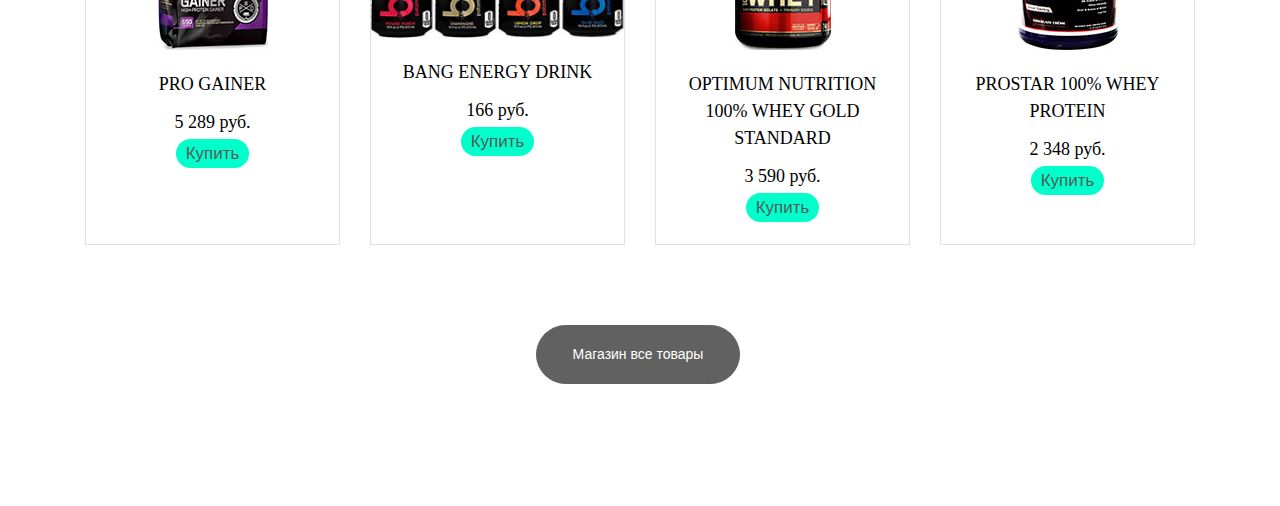
==== commit 9fcd3bde: "update 9" ====
--- a/index.html
+++ b/index.html
@@ -168,7 +168,7 @@
 				<div class="row">
 					<div class="col-sm-6 text-center">
 						<div class="featured">
-							<a href="#" class="featured-img" style="background-image: url(photo/6.jpg);"></a>
+							<a href="#" class="featured-img" style="background-image: url(photo/7.jpg);"></a>
 							<div class="desc">
 								<h2><a href="#">Магазин мужского ассортимента</a></h2>
 							</div>
@@ -176,7 +176,7 @@
 					</div>
 					<div class="col-sm-6 text-center">
 						<div class="featured">
-							<a href="#" class="featured-img" style="background-image: url(photo/7.jpg);"></a>
+							<a href="#" class="featured-img" style="background-image: url(photo/6.jpg);"></a>
 							<div class="desc">
 								<h2><a href="#">Магазин женского ассортимента</a></h2>
 							</div>
